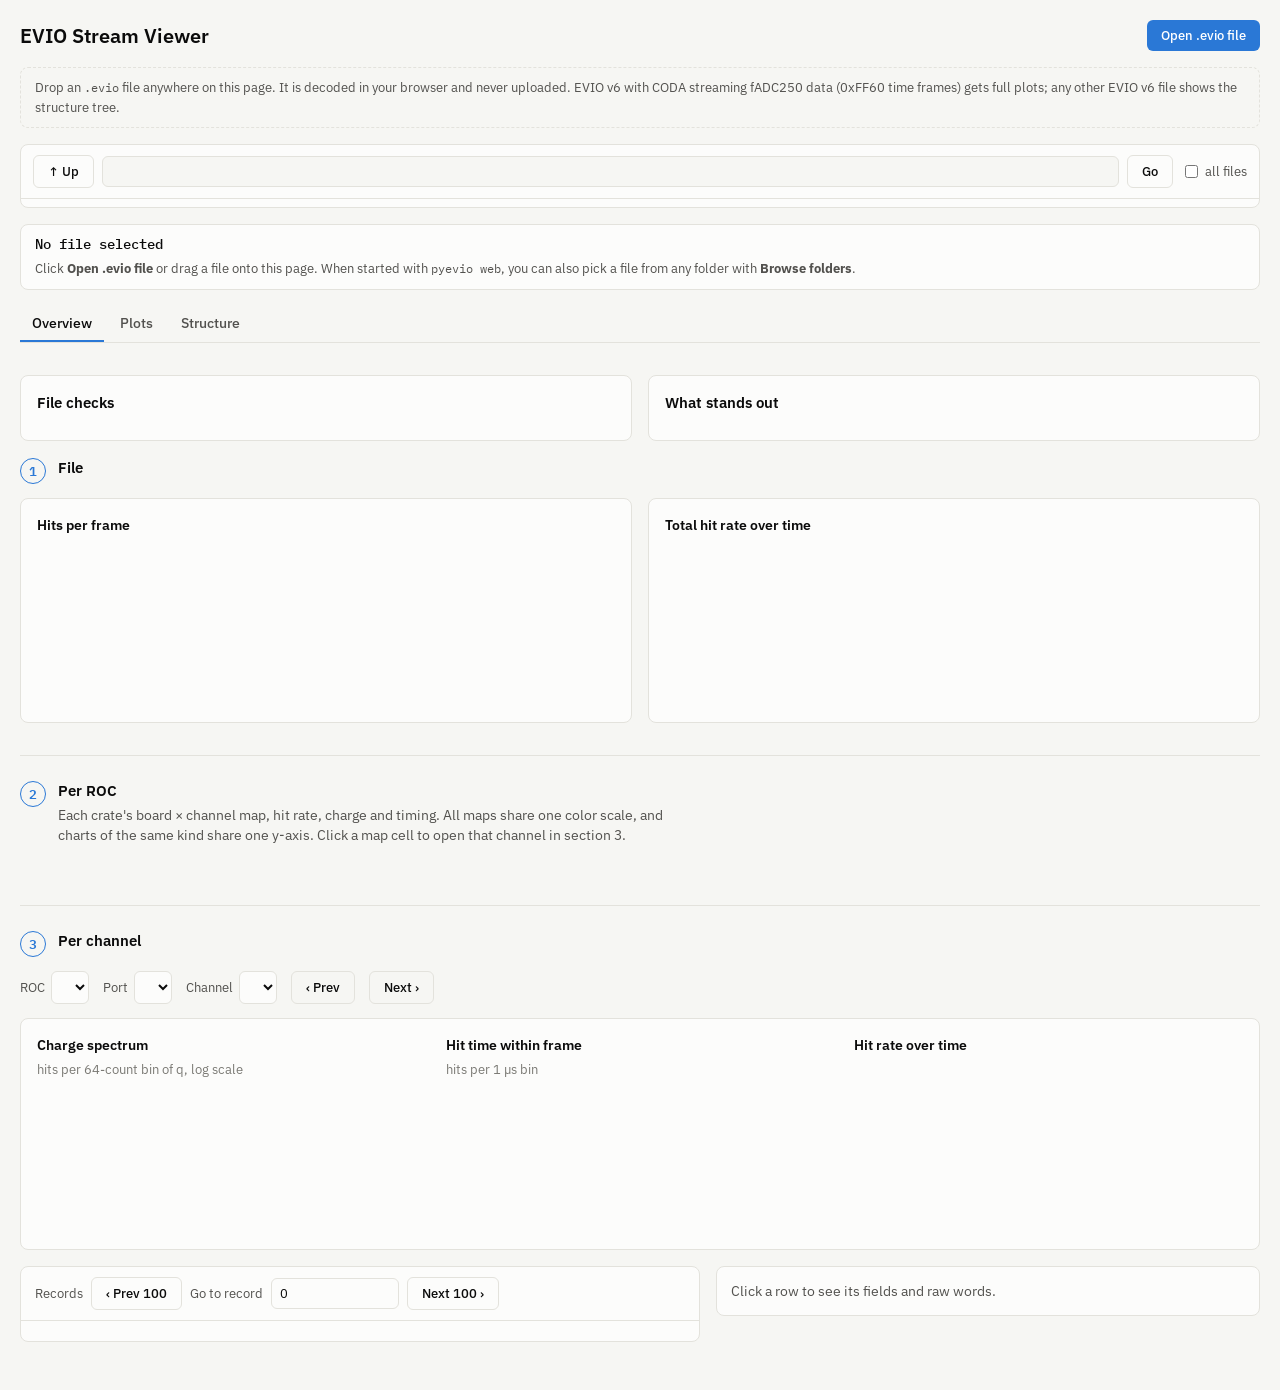
==== pyevio/web/index.html @ d77dde27 "Add `pyevio web` viewer for CODA streaming fADC250 files A local web page that decodes EVIO v6 files" ====
<!doctype html>
<html lang="en"><head><meta charset="utf-8">
<meta name="viewport" content="width=device-width, initial-scale=1, viewport-fit=cover">
<title>EVIO Stream Viewer</title>
<link rel="preconnect" href="https://fonts.googleapis.com">
<link rel="stylesheet" href="https://fonts.googleapis.com/css2?family=IBM+Plex+Sans:wght@400;500;600&family=IBM+Plex+Mono:wght@400;500&display=swap">
<style>
/* Layout: app bar (open file + folder browser) → status strip → tabs (Overview / Plots: file → ROC → channel / Structure), one column, tree uses two panes */
:root {
  --bg: #f6f6f3; --surface: #fcfcfb; --line: #e3e2dc; --grid: #ecebe6; --hover: #efeee9; --sel: #dbe8fa;
  --fg: #0b0b0b; --fg2: #52514e; --fg3: #7a7974;
  --s1: #2a78d6; --s2: #eb6834; --s3: #1baf7a; --q0: #f0efec; --dead: #b9b8b1; --hdr: #fde8d5;
  --c-file: #52514e; --c-rec: #4a3aa7; --c-bank: #1c5cab; --c-seg: #0f7a55; --c-data: #b4500f;
  --good: #0ca30c; --warn: #fab219; --crit: #d03b3b;
  --sans: "IBM Plex Sans", system-ui, -apple-system, "Segoe UI", sans-serif;
  --mono: "IBM Plex Mono", ui-monospace, "SF Mono", Menlo, monospace;
}
@media (prefers-color-scheme: dark) { :root:not([data-theme="light"]) {
  --bg: #121211; --surface: #1a1a19; --line: #33332f; --grid: #2a2a27; --hover: #252523; --sel: #1d3556;
  --fg: #ffffff; --fg2: #c3c2b7; --fg3: #8f8e86;
  --s1: #3987e5; --s2: #d95926; --s3: #199e70; --q0: #2a2a27; --dead: #5a5953; --hdr: #4a2c16;
  --c-file: #c3c2b7; --c-rec: #9085e9; --c-bank: #6da7ec; --c-seg: #3cc495; --c-data: #f08a52; color-scheme: dark } }
:root[data-theme="dark"] {
  --bg: #121211; --surface: #1a1a19; --line: #33332f; --grid: #2a2a27; --hover: #252523; --sel: #1d3556;
  --fg: #ffffff; --fg2: #c3c2b7; --fg3: #8f8e86;
  --s1: #3987e5; --s2: #d95926; --s3: #199e70; --q0: #2a2a27; --dead: #5a5953; --hdr: #4a2c16;
  --c-file: #c3c2b7; --c-rec: #9085e9; --c-bank: #6da7ec; --c-seg: #3cc495; --c-data: #f08a52; color-scheme: dark }
body { margin: 0; background: var(--bg); color: var(--fg); font: 14px/1.5 var(--sans); }
.wrap { max-width: 1240px; margin: 0 auto; padding-inline: 16px; padding-block: 20px 48px; display: grid; gap: 16px; }
h1 { font-size: 20px; margin: 0; font-weight: 600; }
h2 { font-size: 15px; margin: 0; font-weight: 600; }
code { font-family: var(--mono); font-size: .9em; }
.bar { display: flex; gap: 12px; align-items: center; flex-wrap: wrap; }
.bar .grow { flex: 1; }
.btn { font: 500 13px var(--sans); background: var(--s1); color: #fff; border: 0; border-radius: 6px; padding: 7px 14px; cursor: pointer; }
.btn.ghost { background: transparent; color: var(--fg); border: 1px solid var(--line); }
.btn:hover { filter: brightness(1.08); } .btn.ghost:hover { background: var(--hover); filter: none; }
.btn:focus-visible, .tab:focus-visible, select:focus-visible, input:focus-visible { outline: 2px solid var(--s1); outline-offset: 2px; }
select, input[type=number] { font: 13px var(--sans); background: var(--surface); color: var(--fg); border: 1px solid var(--line); border-radius: 6px; padding: 6px 8px; }
.drop { border: 1.5px dashed var(--line); border-radius: 8px; padding: 10px 14px; color: var(--fg2); font-size: 13px; }
body.dragging .drop { border-color: var(--s1); background: var(--sel); }
.browser { background: var(--surface); border: 1px solid var(--line); border-radius: 8px; display: grid; min-width: 0; }
.browser .bh { display: flex; gap: 8px; align-items: center; flex-wrap: wrap; padding: 10px 12px; border-bottom: 1px solid var(--line); }
.browser .bh input[type=text] { flex: 1; min-width: 0; font: 13px var(--mono); background: var(--bg); color: var(--fg); border: 1px solid var(--line); border-radius: 6px; padding: 6px 8px; }
.browser .bh label.chk { font-size: 12.5px; color: var(--fg2); display: flex; gap: 4px; align-items: center; }
.blist { max-height: 300px; overflow: auto; padding: 4px; font: 13px var(--mono); }
.bitem { display: flex; gap: 10px; align-items: baseline; width: 100%; text-align: left; background: none; border: 0; color: var(--fg); font: inherit; padding: 4px 8px; border-radius: 4px; cursor: pointer; }
.bitem:hover { background: var(--hover); } .bitem:focus-visible { outline: 2px solid var(--s1); outline-offset: -2px; }
.bitem .bk { font-size: 10.5px; padding: 0 5px; border-radius: 3px; border: 1px solid currentColor; flex: none; }
.bitem.dir .bk { color: var(--c-rec); } .bitem.file .bk { color: var(--c-bank); }
.bitem .bn { flex: 1; min-width: 0; overflow: hidden; text-overflow: ellipsis; white-space: nowrap; } .bitem .bs { color: var(--fg3); flex: none; }
.bempty { padding: 10px 12px; color: var(--fg3); font-family: var(--sans); font-size: 13px; }
.status { background: var(--surface); border: 1px solid var(--line); border-radius: 8px; padding: 10px 14px; display: grid; gap: 6px; }
.status .file { font: 500 14px var(--mono); overflow-wrap: anywhere; }
.status .msg { color: var(--fg2); font-size: 13px; }
.status .err { color: var(--crit); font-size: 13px; }
.prog { height: 4px; background: var(--grid); border-radius: 2px; overflow: hidden; }
.prog i { display: block; height: 100%; background: var(--s1); width: 0; transition: width .1s; }
.tabs { display: flex; gap: 4px; border-bottom: 1px solid var(--line); overflow-x: auto; }
.tab { font: 500 14px var(--sans); background: none; border: 0; border-bottom: 2px solid transparent; color: var(--fg2); padding: 8px 12px; cursor: pointer; white-space: nowrap; }
.tab[aria-selected="true"] { color: var(--fg); border-bottom-color: var(--s1); }
.tiles { display: grid; grid-template-columns: repeat(auto-fit, minmax(170px, 1fr)); gap: 12px; }
.tile { background: var(--surface); border: 1px solid var(--line); border-radius: 8px; padding: 12px 14px; }
.tile .v { font: 500 21px var(--mono); font-variant-numeric: tabular-nums; }
.tile .k { color: var(--fg2); font-size: 13px; }
.panel { background: var(--surface); border: 1px solid var(--line); border-radius: 8px; padding: 16px; min-width: 0; display: grid; gap: 10px; align-content: start; }
.panel p { margin: 0; color: var(--fg2); font-size: 13.5px; }
h3 { font-size: 14px; margin: 0; font-weight: 600; }
#v-plots { gap: 32px; }
.level { display: grid; gap: 14px; min-width: 0; }
.level + .level { border-top: 1px solid var(--line); padding-top: 24px; }
.lh { display: flex; gap: 12px; align-items: flex-start; }
.lh p { margin: 2px 0 0; color: var(--fg2); font-size: 13.5px; max-width: 80ch; }
.lnum { font: 600 13px var(--mono); width: 24px; height: 24px; border-radius: 50%; border: 1.5px solid var(--s1); color: var(--s1); display: grid; place-items: center; flex: none; margin-top: 1px; }
.grid3 { display: grid; grid-template-columns: repeat(auto-fit, minmax(min(100%, 300px), 1fr)); gap: 16px 20px; }
.cell { display: grid; gap: 4px; align-content: start; min-width: 0; }
.cell .sub { font-size: 12.5px; color: var(--fg3); }
.rocstats { display: flex; flex-wrap: wrap; gap: 4px 18px; font: 12.5px var(--mono); color: var(--fg2); font-variant-numeric: tabular-nums; }
.rocstats b { color: var(--fg); font-weight: 500; }
.chsel { display: flex; gap: 8px 14px; flex-wrap: wrap; align-items: center; font-size: 13px; color: var(--fg2); }
.chsel label { display: flex; gap: 6px; align-items: center; }
.grid2 { display: grid; grid-template-columns: repeat(auto-fit, minmax(min(100%, 440px), 1fr)); gap: 16px; }
.view { display: grid; gap: 16px; }
.checks { display: grid; gap: 8px; }
.ck { display: grid; grid-template-columns: 22px 1fr; gap: 8px; font-size: 14px; }
.ico { font: 600 12px var(--mono); width: 20px; height: 20px; border-radius: 50%; display: grid; place-items: center; color: #fff; margin-top: 1px; }
.ico.ok { background: var(--good); } .ico.w { background: var(--warn); color: #0b0b0b; } .ico.x { background: var(--crit); }
.ck .d { color: var(--fg2); }
ul.find { margin: 0; padding-left: 18px; color: var(--fg2); display: grid; gap: 4px; }
ul.find b { color: var(--fg); font-weight: 500; }
.legend { display: flex; gap: 16px; flex-wrap: wrap; font-size: 13px; color: var(--fg2); }
.sw { display: inline-block; width: 12px; height: 3px; border-radius: 2px; vertical-align: middle; margin-right: 6px; }
.scroll { overflow-x: auto; }
svg { display: block; overflow: visible; }
svg text { fill: var(--fg2); font: 11px var(--mono); }
.scale { display: flex; align-items: center; gap: 8px; font: 11px var(--mono); color: var(--fg2); flex-wrap: wrap; }
.scale .rb { width: 180px; height: 10px; border-radius: 2px; }
table.t { border-collapse: collapse; font: 12px var(--mono); font-variant-numeric: tabular-nums; }
table.t th, table.t td { padding: 3px 6px; text-align: right; border-bottom: 1px solid var(--grid); }
table.t th { color: var(--fg2); font-weight: 500; }
details summary { cursor: pointer; color: var(--fg2); font-size: 13px; }
.tip { position: fixed; pointer-events: none; background: var(--surface); border: 1px solid var(--line); border-radius: 6px; padding: 6px 9px; font: 12px/1.45 var(--mono); color: var(--fg); box-shadow: 0 4px 14px rgb(0 0 0 / .12); z-index: 10; white-space: nowrap; }
/* structure tab */
.panes { display: grid; grid-template-columns: minmax(0, 1.25fr) minmax(0, 1fr); gap: 16px; align-items: start; }
@media (max-width: 820px) { .panes { grid-template-columns: 1fr; } }
.pane { background: var(--surface); border: 1px solid var(--line); border-radius: 8px; min-width: 0; }
.pane-h { padding: 10px 14px; border-bottom: 1px solid var(--line); display: flex; gap: 8px; align-items: center; flex-wrap: wrap; font-size: 13px; color: var(--fg2); }
#tree { padding: 8px 6px 12px; overflow: auto; max-height: 72vh; font: 12.5px/1.35 var(--mono); }
.node > .row { display: flex; align-items: baseline; gap: 6px; padding: 2px 6px; border-radius: 4px; cursor: pointer; white-space: nowrap; }
.node > .row:hover { background: var(--hover); } .node > .row.sel { background: var(--sel); }
.node > .row:focus-visible { outline: 2px solid var(--c-bank); outline-offset: -2px; }
.tw { width: 12px; flex: none; color: var(--fg3); text-align: center; }
.kind { font-size: 10.5px; padding: 0 5px; border-radius: 3px; border: 1px solid currentColor; flex: none; }
.k-file { color: var(--c-file); } .k-rec { color: var(--c-rec); } .k-bank { color: var(--c-bank); } .k-seg { color: var(--c-seg); } .k-data { color: var(--c-data); } .k-hit { color: var(--fg3); }
.nm { color: var(--fg); font-family: var(--sans); font-size: 13px; } .meta { color: var(--fg3); }
.kids { margin-left: 11px; padding-left: 10px; border-left: 1px solid var(--line); }
#detail { padding: 14px; display: grid; gap: 12px; }
#detail .path { font: 11.5px var(--mono); color: var(--fg3); overflow-wrap: anywhere; }
#detail p { margin: 0; color: var(--fg2); font-size: 13.5px; }
.fields { border-collapse: collapse; font: 12.5px var(--mono); width: 100%; }
.fields td { padding: 3px 8px 3px 0; border-bottom: 1px solid var(--line); vertical-align: top; }
.fields td:first-child { color: var(--fg2); font-family: var(--sans); white-space: nowrap; }
.hex { font: 12px/1.6 var(--mono); display: grid; grid-template-columns: auto repeat(4, auto); gap: 0 10px; justify-content: start; overflow-x: auto; }
.hex .a { color: var(--fg3); } .hex .h { background: var(--hdr); border-radius: 3px; padding: 0 2px; }
.small { font-size: 12px; color: var(--fg3); }
</style>
</head><body>

<div class="wrap">
  <div class="bar">
    <h1>EVIO Stream Viewer</h1><span class="grow"></span>
    <button class="btn ghost" id="browseBtn" type="button" hidden aria-expanded="false" aria-controls="browser">Browse folders</button>
    <label class="btn" for="fileIn" tabindex="0" id="openLbl">Open .evio file</label>
    <input type="file" id="fileIn" accept=".evio,.dat,*/*" hidden>
  </div>
  <div class="drop">Drop an <code>.evio</code> file anywhere on this page. It is decoded in your browser and never uploaded. EVIO v6 with CODA streaming fADC250 data (0xFF60 time frames) gets full plots; any other EVIO v6 file shows the structure tree.</div>
  <section class="browser" id="browser" hidden aria-label="Folder browser">
    <div class="bh">
      <button class="btn ghost" id="brUp" type="button" aria-label="Parent folder">↑ Up</button>
      <input type="text" id="brPath" aria-label="Folder path" spellcheck="false">
      <button class="btn ghost" id="brGo" type="button">Go</button>
      <label class="chk" for="brAll"><input type="checkbox" id="brAll"> all files</label>
    </div>
    <div class="blist" id="brList"></div>
  </section>
  <section class="status" aria-live="polite">
    <div class="file" id="stFile">No file selected</div>
    <div class="prog" id="prog" hidden><i></i></div>
    <div class="msg" id="stMsg">Click <b>Open .evio file</b> or drag a file onto this page. When started with <code>pyevio web</code>, you can also pick a file from any folder with <b>Browse folders</b>.</div>
  </section>

  <div id="app" hidden style="display:grid;gap:16px">
  <nav class="tabs" role="tablist">
    <button class="tab" role="tab" data-v="overview" aria-selected="true" type="button">Overview</button>
    <button class="tab" role="tab" data-v="plots" aria-selected="false" type="button">Plots</button>
    <button class="tab" role="tab" data-v="structure" aria-selected="false" type="button">Structure</button>
  </nav>

  <section class="view" id="v-overview">
    <div class="tiles" id="tiles"></div>
    <div class="grid2">
      <section class="panel"><h2>File checks</h2><div class="checks" id="checks"></div></section>
      <section class="panel"><h2>What stands out</h2><ul class="find" id="find"></ul></section>
    </div>
  </section>

  <section class="view" id="v-plots" hidden>
    <section class="level" aria-labelledby="l1h">
      <div class="lh"><span class="lnum" aria-hidden="true">1</span><div><h2 id="l1h">File</h2><p id="l1sub"></p></div></div>
      <div class="grid2">
        <section class="panel"><h3>Hits per frame</h3><p id="nhSub"></p><svg id="nh"></svg></section>
        <section class="panel"><h3>Total hit rate over time</h3><p id="rateSub"></p><svg id="rateAll"></svg></section>
      </div>
    </section>
    <section class="level" aria-labelledby="l2h">
      <div class="lh"><span class="lnum" aria-hidden="true">2</span><div><h2 id="l2h">Per ROC</h2><p>Each crate's board × channel map, hit rate, charge and timing. All maps share one color scale, and charts of the same kind share one y-axis. Click a map cell to open that channel in section 3.</p></div></div>
      <div class="scale" id="scale"></div>
      <div id="rocBlocks" style="display:grid;gap:16px"></div>
    </section>
    <section class="level" id="lvl3" aria-labelledby="l3h">
      <div class="lh"><span class="lnum" aria-hidden="true">3</span><div><h2 id="l3h">Per channel</h2><p id="chSub"></p></div></div>
      <div class="chsel">
        <label for="selRoc">ROC <select id="selRoc"></select></label>
        <label for="selPort">Port <select id="selPort"></select></label>
        <label for="selCh">Channel <select id="selCh"></select></label>
        <button class="btn ghost" id="chPrev" type="button">‹ Prev</button><button class="btn ghost" id="chNext" type="button">Next ›</button>
      </div>
      <section class="panel"><div class="grid3">
        <div class="cell"><h3>Charge spectrum</h3><span class="sub">hits per 64-count bin of q, log scale</span><svg id="chq"></svg></div>
        <div class="cell"><h3>Hit time within frame</h3><span class="sub">hits per 1 µs bin</span><svg id="cht"></svg></div>
        <div class="cell"><h3>Hit rate over time</h3><span class="sub" id="chrSub"></span><svg id="chr"></svg></div>
      </div></section>
    </section>
  </section>

  <section class="view" id="v-structure" hidden>
    <div class="panes">
      <section class="pane">
        <div class="pane-h"><span>Records</span>
          <button class="btn ghost" id="pgPrev" type="button">‹ Prev 100</button>
          <label for="recGo">Go to record</label><input type="number" id="recGo" min="0" value="0" style="width:110px">
          <button class="btn ghost" id="pgNext" type="button">Next 100 ›</button></div>
        <div id="tree" role="tree" aria-label="EVIO file structure"></div>
      </section>
      <section class="pane"><div id="detail"><p>Click a row to see its fields and raw words.</p></div></section>
    </div>
  </section>
  </div>
</div>
<div class="tip" id="tip" hidden></div>

<script>
const $ = id => document.getElementById(id);
const fmt = n => n.toLocaleString('en-US');
const hx = (v, n = 8) => '0x' + (v >>> 0).toString(16).padStart(n, '0');
const NS = 'http://www.w3.org/2000/svg';
const el = (tag, attrs, parent) => { const n = document.createElementNS(NS, tag); for (const k in attrs) n.setAttribute(k, attrs[k]); parent && parent.appendChild(n); return n; };
const tip = $('tip');
function showTip(e, html) { tip.innerHTML = html; tip.hidden = false; const r = tip.getBoundingClientRect(); let x = e.clientX + 14, y = e.clientY + 14;
  if (x + r.width > innerWidth - 8) x = e.clientX - r.width - 14; if (y + r.height > innerHeight - 8) y = e.clientY - r.height - 14; tip.style.left = x + 'px'; tip.style.top = y + 'px'; }
const hideTip = () => tip.hidden = true;
const SER = ['var(--s1)', 'var(--s2)', 'var(--s3)'];
const MAGIC = 0xc0da0100;

// =============== EVIO v6 reader ===============
// Scans records to EOF (ignores the "last record" bit), uses the event index when present, else walks events by bank length.
async function analyze(buf, onProgress) {
  const dv = new DataView(buf), size = buf.byteLength;
  if (size < 56) throw new Error('File is too small to be EVIO (under 56 bytes).');
  let le;
  if (dv.getUint32(28, false) === MAGIC) le = false; else if (dv.getUint32(28, true) === MAGIC) le = true;
  else throw new Error('Not an EVIO v6 file: magic number 0xC0DA0100 not found at word 7 of the file header.');
  const u = i => dv.getUint32(i * 4, le);
  const version = u(5) & 0xff;
  if (version !== 6) throw new Error(`EVIO version ${version} found; this viewer reads version 6 only.`);
  const fh = Array.from({ length: 14 }, (_, i) => u(i));
  let off = u(2) + (u(4) >> 2) + Math.ceil(u(6) / 4);
  const nWords = Math.floor(size / 4);
  const S = { name: '', size, le, fh, recOff: [], nLastBit: 0, nIndexed: 0, nCompressed: 0, nEvents: 0, nStream: 0, nOther: 0, tail: null,
    rocs: [], ports: [], rowOf: new Map(), occ: new Float64Array(64 * 16), qch: new Uint32Array(64 * 16 * 128), tch: new Uint32Array(64 * 16 * 64), rch: [],
    th: Array.from({ length: 8 }, () => new Float64Array(64)), rate: Array.from({ length: 8 }, () => []), nh: [], frames: [], period: 0,
    nHits: 0, emptyBanks: 0, dataBanks: 0, overflow: 0, outOfOrder: 0, bit31: 0, sortedBanks: 0 };
  let prevFrame = -1, lastYield = performance.now();
  while (off + 14 <= nWords) {
    const len = u(off);
    if (u(off + 7) !== MAGIC || len < 14 || off + len > nWords) { S.tail = { off: off * 4, why: u(off + 7) !== MAGIC ? 'bad record magic number' : 'record length runs past end of file' }; break; }
    S.recOff.push(off);
    const hdrLen = u(off + 2), idxLen = u(off + 4), uhLen = u(off + 6), bi = u(off + 5), comp = u(off + 9) >>> 28, nev = u(off + 3);
    if ((bi >> 9) & 1) S.nLastBit++;
    if (idxLen) S.nIndexed++;
    if (comp) { S.nCompressed++; off += len; continue; }
    let p = off + hdrLen + (idxLen >> 2) + Math.ceil(uhLen / 4);
    const evs = [];
    if (idxLen) for (let i = 0; i < idxLen / 4; i++) { evs.push(p); p += u(off + hdrLen + i) >> 2; }
    else { const end = off + len; for (let i = 0; i < nev && p + 2 <= end; i++) { evs.push(p); p += u(p) + 1; } }
    for (const e of evs) { S.nEvents++; decodeEvent(u, e, S); }
    off += len;
    if (S.recOff.length % 4000 === 0 && performance.now() - lastYield > 60) { onProgress(off * 4 / size); await new Promise(r => setTimeout(r)); lastYield = performance.now(); }
  }
  S.u = u;
  // frame bookkeeping
  const fr = Uint32Array.from(S.frames);
  for (let i = 1; i < fr.length; i++) if (fr[i] < fr[i - 1]) S.outOfOrder++;
  if (fr.length) { const s = fr.slice().sort(); S.fMin = s[0]; S.fMax = s[s.length - 1]; let dup = 0; for (let i = 1; i < s.length; i++) if (s[i] === s[i - 1]) dup++; S.dup = dup; S.missing = S.fMax - S.fMin + 1 - (s.length - dup); }
  return S;
}
// CODA streaming event: 0xFF60 { 0xFF31 {seg 0x32: frame, ts}, ROC bank { 0xFF30 {...}, payload bank per port { hit words } } ... }
function decodeEvent(u, p, S) {
  const evEnd = p + u(p) + 1;
  if ((u(p + 1) >>> 16) !== 0xff60) { S.nOther++; return; }
  let q = p + 2;
  if ((u(q + 1) >>> 16) !== 0xff31 || (u(q + 2) >>> 24) !== 0x32) { S.nOther++; return; }
  const frame = u(q + 3), ts = u(q + 4) + u(q + 5) * 4294967296;
  if (!S.period && frame > 0) S.period = ts / frame;
  S.nStream++; S.frames.push(frame);
  const rbin = Math.floor(frame / 1024);
  q += u(q) + 1;
  let nInFrame = 0;
  while (q < evEnd) {
    const rEnd = q + u(q) + 1, roc = u(q + 1) >>> 16;
    let ri = S.rocs.indexOf(roc); if (ri < 0) { if (S.rocs.length >= 8) { q = rEnd; continue; } ri = S.rocs.push(roc) - 1; }
    let r = q + 2;
    if (r < rEnd && (u(r + 1) >>> 16) === 0xff30) r += u(r) + 1;
    while (r < rEnd) {
      const plen = u(r), port = u(r + 1) >>> 16, n = plen - 1, key = roc * 65536 + port;
      let row = S.rowOf.get(key);
      if (row === undefined && S.rowOf.size < 64) { row = S.rowOf.size; S.rowOf.set(key, row); S.ports.push({ roc, port }); }
      if (n <= 0) S.emptyBanks++;
      else {
        S.dataBanks++; let prevT = -1, sorted = true;
        for (let k = 0; k < n; k++) {
          const x = u(r + 2 + k), t = (x >>> 17) & 0x3fff, ch = (x >>> 13) & 0xf, qq = x & 0x1fff;
          if (x >>> 31) S.bit31++;
          if (t < prevT) sorted = false; prevT = t;
          if (qq === 8191) S.overflow++;
          if (row !== undefined) { const c = row * 16 + ch; S.occ[c]++; S.qch[c * 128 + (qq >> 6)]++; S.tch[c * 64 + (t >> 8)]++; const rc = S.rch[c] || (S.rch[c] = []); rc[rbin] = (rc[rbin] || 0) + 1; }
          S.th[ri][t >> 8]++;
        }
        if (sorted) S.sortedBanks++;
        S.rate[ri][rbin] = (S.rate[ri][rbin] || 0) + n;
        S.nHits += n; nInFrame += n;
      }
      r += plen + 1;
    }
    q = rEnd;
  }
  S.nh[nInFrame] = (S.nh[nInFrame] || 0) + 1;
}

// =============== rendering: overview ===============
function renderOverview(S) {
  const period = S.period || 65536, dur = S.nStream * period / 1e9, isStream = S.nStream > 0;
  const tiles = [[fmt(S.recOff.length), 'records'], [fmt(S.nEvents), 'events']];
  if (isStream) tiles.push([fmt(S.nHits), 'fADC hits'], [dur.toFixed(dur < 10 ? 3 : 2) + ' s', `${(period / 1000).toFixed(1)} µs per frame`], [(S.nHits / dur / 1e3).toFixed(1) + ' kHz', 'total hit rate'], [String(S.rowOf.size * 16), `channels · ${S.rocs.length} ROC × boards × 16`]);
  $('tiles').innerHTML = tiles.map(([v, k]) => `<div class="tile"><div class="v">${v}</div><div class="k">${k}</div></div>`).join('');
  const nR = S.recOff.length, ck = [];
  const add = (cls, b, d) => ck.push(`<div class="ck"><span class="ico ${cls}" aria-hidden="true">${cls === 'ok' ? '✓' : cls === 'w' ? '!' : '×'}</span><div><b>${b}</b> <span class="d">${d}</span></div></div>`);
  add('ok', `EVIO v6, ${S.le ? 'little' : 'big'}-endian.`, `${fmt(nR)} records found by scanning to the end of the file.`);
  if (S.tail) add('x', 'Record structure breaks before end of file.', `At byte ${fmt(S.tail.off)} (${S.tail.why}). The file may be truncated; records after this point are not read.`);
  if (S.nLastBit > 1) add('w', `${S.nLastBit === nR ? 'Every' : fmt(S.nLastBit)} record${S.nLastBit === nR ? '' : 's'} set the “last record” bit.`, 'Strict readers stop at the first one; this viewer and pyevio keep scanning while record headers follow.');
  if (S.nIndexed < nR) add('w', `${S.nIndexed ? fmt(nR - S.nIndexed) + ' records have' : 'Records have'} no event index.`, 'Events in those records are found by walking bank lengths instead.');
  if (S.nCompressed) add('x', `${fmt(S.nCompressed)} compressed records skipped.`, 'LZ4/gzip records are not decoded in the browser. Use pyevio for these files.');
  if (isStream) add('ok', `${fmt(S.nStream)} streaming time frames (0xFF60) decoded.`, `${fmt(S.dataBanks)} payload banks with hits, ${fmt(S.emptyBanks)} empty.`);
  if (S.nOther) add('w', `${fmt(S.nOther)} events are not 0xFF60 streaming frames.`, 'They appear in the Structure tab but not in the plots.');
  if (isStream) {
    add(S.bit31 ? 'w' : 'ok', S.bit31 ? `${fmt(S.bit31)} hit words have bit 31 set.` : 'Hit word format consistent.', S.bit31 ? 'The fADC hit format may differ for this file; check the bit layout.' : `Bit 31 never set; ${(100 * S.sortedBanks / S.dataBanks).toFixed(1)}% of hit lists are time-ordered.`);
    add(S.missing || S.dup ? 'w' : 'ok', S.missing || S.dup ? `Frames: ${fmt(S.missing)} missing, ${fmt(S.dup)} duplicated.` : `Frames ${fmt(S.fMin)}–${fmt(S.fMax)} all present.`, `${fmt(S.outOfOrder)} events arrive out of order (${(100 * S.outOfOrder / S.nStream).toFixed(1)}%).`);
  }
  $('checks').innerHTML = ck.join('');
  const F = [];
  if (isStream && S.nHits) {
    const cells = []; S.ports.forEach((pp, row) => { for (let c = 0; c < 16; c++) cells.push({ ...pp, c, n: S.occ[row * 16 + c] }); });
    cells.sort((a, b) => b.n - a.n);
    const top = cells.slice(0, 4), share = top.reduce((a, b) => a + b.n, 0) / S.nHits;
    F.push(`<b>Top 4 channels carry ${(share * 100).toFixed(0)}% of hits</b>: ` + top.map(x => `ROC ${x.roc} p${x.port} ch${x.c} (${(x.n / dur / 1e3).toFixed(1)} kHz)`).join(', ') + '.');
    const dead = cells.filter(x => !x.n);
    F.push(dead.length ? `<b>${dead.length} channel${dead.length > 1 ? 's' : ''} with no hits</b>: ` + dead.slice(0, 24).map(x => `${x.roc}/p${x.port}/ch${x.c}`).join(', ') + (dead.length > 24 ? ' …' : '') + '.' : '<b>Every channel has hits.</b>');
    const perRoc = S.rocs.map((r, i) => `ROC ${r}: ${(S.rate[i].reduce((a, b) => a + (b || 0), 0) / dur / 1e3).toFixed(1)} kHz`);
    F.push(`<b>Rate by ROC</b>: ${perRoc.join(', ')}.`);
    F.push(`<b>${fmt(S.overflow)} hits at q = 8191</b> (13-bit charge overflow).`);
    F.push(`<b>Mean ${(S.nHits / S.nStream).toFixed(1)} hits per frame</b>; ${(100 * S.emptyBanks / (S.emptyBanks + S.dataBanks)).toFixed(0)}% of payload banks are empty.`);
  } else F.push('No CODA streaming hits found. Use the Structure tab to browse the banks.');
  $('find').innerHTML = F.map(x => `<li>${x}</li>`).join('');
}

// =============== rendering: plots ===============
const sci = v => v >= 1e6 ? +(v / 1e6).toPrecision(3) + 'M' : v >= 1e3 ? +(v / 1e3).toPrecision(3) + 'k' : String(+v.toPrecision(3));
function lineChart(id, { xs, series, logY, xLabel, yFmt, xFmt, step, yDomain }) {
  const svg = typeof id === 'string' ? $(id) : id; svg.innerHTML = ''; const W = 480, H = 250, m = { l: 52, r: 12, t: 10, b: 34 };
  svg.setAttribute('viewBox', `0 0 ${W} ${H}`); svg.style.width = '100%'; svg.style.height = 'auto';
  const all = series.flatMap(s => s.y).filter(v => !logY || v > 0);
  if (!all.length) return;
  let y0 = logY ? Math.floor(Math.log10(Math.min(...all))) : 0;
  let y1 = logY ? Math.max(y0 + 1, Math.ceil(Math.log10(Math.max(...all)))) : (Math.max(...all) * 1.05 || 1);
  if (yDomain) [y0, y1] = yDomain;          // shared axis across small multiples
  const x0 = xs[0], x1 = xs[xs.length - 1] === x0 ? x0 + 1 : xs[xs.length - 1];
  const X = v => m.l + (v - x0) / (x1 - x0) * (W - m.l - m.r);
  const Y = v => { const t = logY ? (v > 0 ? Math.log10(v) : y0) : v; return H - m.b - (t - y0) / (y1 - y0) * (H - m.t - m.b); };
  const ticks = logY ? Array.from({ length: y1 - y0 + 1 }, (_, i) => 10 ** (y0 + i)) : [0, 1, 2, 3, 4].map(i => y1 / 4 * i);
  ticks.forEach(t => { el('line', { x1: m.l, x2: W - m.r, y1: Y(t), y2: Y(t), stroke: 'var(--grid)' }, svg);
    el('text', { x: m.l - 6, y: Y(t) + 4, 'text-anchor': 'end' }, svg).textContent = yFmt(t); });
  for (let i = 0; i <= 4; i++) { const v = x0 + (x1 - x0) * i / 4;
    el('text', { x: X(v), y: H - m.b + 16, 'text-anchor': i === 0 ? 'start' : i === 4 ? 'end' : 'middle' }, svg).textContent = xFmt(v); }
  el('text', { x: (m.l + W - m.r) / 2, y: H - 2, 'text-anchor': 'middle', style: 'fill:var(--fg3)' }, svg).textContent = xLabel;
  el('line', { x1: m.l, x2: W - m.r, y1: H - m.b, y2: H - m.b, stroke: 'var(--line)' }, svg);
  const n = step ? xs.length - 1 : xs.length;
  series.forEach(s => { let d = '';
    for (let i = 0; i < n; i++) { const x = X(xs[i]), y = Y(s.y[i]);
      d += (i ? 'L' : 'M') + x.toFixed(1) + ',' + y.toFixed(1); if (step) d += 'L' + X(xs[i + 1]).toFixed(1) + ',' + y.toFixed(1); }
    el('path', { d, fill: 'none', stroke: s.color, 'stroke-width': 2, 'stroke-linejoin': 'round' }, svg); });
  const cross = el('line', { y1: m.t, y2: H - m.b, stroke: 'var(--fg3)', 'stroke-dasharray': '3 3', visibility: 'hidden' }, svg);
  const dots = series.map(s => el('circle', { r: 4, fill: s.color, stroke: 'var(--surface)', 'stroke-width': 2, visibility: 'hidden' }, svg));
  const hit = el('rect', { x: m.l, y: m.t, width: W - m.l - m.r, height: H - m.t - m.b, fill: 'transparent' }, svg);
  hit.addEventListener('mousemove', e => {
    const p = svg.createSVGPoint(); p.x = e.clientX; p.y = e.clientY; const sp = p.matrixTransform(svg.getScreenCTM().inverse());
    const f = (sp.x - m.l) / (W - m.l - m.r) * (xs.length - 1); let i = step ? Math.floor(f) : Math.round(f); i = Math.max(0, Math.min(n - 1, i));
    const cx = step ? (X(xs[i]) + X(xs[i + 1])) / 2 : X(xs[i]);
    cross.setAttribute('x1', cx); cross.setAttribute('x2', cx); cross.setAttribute('visibility', 'visible');
    series.forEach((s, k) => { dots[k].setAttribute('cx', cx); dots[k].setAttribute('cy', Y(s.y[i])); dots[k].setAttribute('visibility', s.y[i] > 0 || !logY ? 'visible' : 'hidden'); });
    showTip(e, `${xFmt(xs[i], true, step ? xs[i + 1] : null)}<br>` + series.map(s => `<span style="color:${s.color}">■</span> ${s.name}: ${s.fmt ? s.fmt(s.y[i]) : fmt(s.y[i])}`).join('<br>'));
  });
  hit.addEventListener('mouseleave', () => { hideTip(); cross.setAttribute('visibility', 'hidden'); dots.forEach(d => d.setAttribute('visibility', 'hidden')); });
}
// Helpers shared by the three levels
const RAMP = ['#cde2fb', '#b7d3f6', '#9ec5f4', '#86b6ef', '#6da7ec', '#5598e7', '#3987e5', '#2a78d6', '#256abf', '#1c5cab', '#184f95', '#104281', '#0d366b'];
const QX = [...Array(129).keys()].map(b => b * 64), TX = [...Array(65).keys()].map(b => b * 1.024);
const qFmt = (v, t, b) => t ? `q ${v}–${b - 1}` : v.toFixed(0), tFmt = (v, t, b) => t ? `${v.toFixed(1)}–${b.toFixed(1)} µs` : v.toFixed(0);
const rateStr = hz => hz >= 1e3 ? (hz / 1e3).toFixed(hz >= 1e5 ? 0 : 1) + ' kHz' : hz >= 1 ? hz.toFixed(1) + ' Hz' : hz.toFixed(3) + ' Hz';
const decades = arrs => { const v = arrs.flat().filter(x => x > 0); return v.length ? [Math.floor(Math.log10(Math.min(...v))), Math.max(Math.floor(Math.log10(Math.min(...v))) + 1, Math.ceil(Math.log10(Math.max(...v))))] : null; };
let PS = null;   // plot state: rate binning, color scale, selected channel
function rateBins(S) { const nb = Math.floor((S.fMax || 0) / 1024) + 1, merge = Math.max(1, Math.ceil(nb / 300)), period = S.period || 65536;
  const xs = []; for (let b = 0; b < nb; b += merge) xs.push(b * 1024 * period / 1e9);
  return { nb, merge, xs, binS: 1024 * merge * period / 1e9 }; }
function binRate(arr, R) { const out = []; for (let b = 0; b < R.nb; b += R.merge) { let s = 0; if (arr) for (let k = b; k < b + R.merge && k < R.nb; k++) s += arr[k] || 0; out.push(s / R.binS); } return out; }   // Hz
function rateChart(el, ys, R, yDomain) { lineChart(el, { xs: R.xs, logY: true, yDomain, xLabel: 'time in run (s)', yFmt: v => rateStr(v).replace('.0 ', ' '), xFmt: (v, t) => t ? `t = ${v.toFixed(2)} s` : v.toFixed(1),
  series: [{ name: 'rate', y: ys, color: SER[0], fmt: rateStr }] }); }

function renderPlots(S) {
  ['nh', 'rateAll', 'chq', 'cht', 'chr'].forEach(id => $(id).innerHTML = ''); $('rocBlocks').innerHTML = '';
  if (!S.nHits) { $('l1sub').textContent = 'No CODA streaming hits in this file.'; $('lvl3').hidden = true; return; }
  $('lvl3').hidden = false;
  const period = S.period || 65536, dur = S.nStream * period / 1e9, R = rateBins(S);
  // ---- 1. File
  $('l1sub').textContent = `${fmt(S.nStream)} frames of ${(period / 1000).toFixed(1)} µs · ${fmt(S.nHits)} hits · ${dur.toFixed(2)} s of data · ${S.rocs.length} ROC${S.rocs.length > 1 ? 's' : ''}`;
  const nh = Array.from({ length: S.nh.length }, (_, i) => S.nh[i] || 0);
  $('nhSub').textContent = `Number of frames by total hit count. Mean ${(S.nHits / S.nStream).toFixed(1)}, max ${nh.length - 1}; ${(100 * (nh[0] || 0) / S.nStream).toFixed(1)}% of frames have no hits.`;
  lineChart('nh', { xs: nh.map((_, i) => i), xLabel: 'hits in frame', yFmt: sci, xFmt: (v, t) => t ? `${v} hits` : v.toFixed(0), series: [{ name: 'frames', y: nh, color: SER[0] }] });
  const all = []; S.rocs.forEach((_, ri) => S.rate[ri].forEach((v, k) => { all[k] = (all[k] || 0) + (v || 0); }));
  $('rateSub').textContent = `All ROCs, per ${R.binS >= 1 ? R.binS.toFixed(2) + ' s' : (R.binS * 1000).toFixed(0) + ' ms'} bin (${fmt(1024 * R.merge)} frames), log scale. Drops to the bottom mark missing frames.`;
  rateChart('rateAll', binRate(all, R), R);
  // ---- 2. Per ROC
  const rows = S.ports.map((p, i) => ({ ...p, i }));
  const rates = []; rows.forEach(r => { for (let c = 0; c < 16; c++) rates.push(S.occ[r.i * 16 + c] / dur); });
  const pos = rates.filter(r => r > 0), lo = Math.log10(Math.min(...pos)), hi = Math.log10(Math.max(...pos)) + 1e-9;
  const colorOf = r => RAMP[Math.min(RAMP.length - 1, Math.floor((Math.log10(r) - lo) / Math.max(hi - lo, 1e-9) * RAMP.length))];
  $('scale').innerHTML = `<span>${rateStr(10 ** lo)}</span><span class="rb" style="background:linear-gradient(90deg,${RAMP.join(',')})"></span><span>${rateStr(10 ** hi)}</span><span style="margin-left:8px">× no hits</span>`;
  const rocOrder = S.rocs.map((roc, ri) => ({ roc, ri })).sort((a, b) => a.roc - b.roc);
  const per = rocOrder.map(({ roc, ri }) => {
    const rr = rows.filter(r => r.roc === roc).sort((a, b) => a.port - b.port);
    const q = new Array(128).fill(0); rr.forEach(r => { for (let c = 0; c < 16; c++) for (let b = 0; b < 128; b++) q[b] += S.qch[(r.i * 16 + c) * 128 + b]; });
    return { roc, ri, rr, q, rate: binRate(S.rate[ri], R), t: Array.from(S.th[ri]) };
  });
  const dRate = decades(per.map(p => p.rate)), dQ = decades(per.map(p => p.q));
  const tMax = Math.max(...per.map(p => Math.max(...p.t.map(v => v / (p.t.reduce((a, b) => a + b, 0) || 1))))) * 1.05;
  per.forEach(P => {
    const n = P.rr.reduce((a, r) => a + S.occ.slice(r.i * 16, r.i * 16 + 16).reduce((x, y) => x + y, 0), 0);
    const dead = P.rr.reduce((a, r) => a + S.occ.slice(r.i * 16, r.i * 16 + 16).filter(x => !x).length, 0);
    const blk = document.createElement('section'); blk.className = 'panel'; $('rocBlocks').appendChild(blk);
    blk.innerHTML = `<h3>ROC ${P.roc} <span style="color:var(--fg3);font-weight:400">(${hx(P.roc, 2)})</span></h3>
      <div class="rocstats"><span><b>${fmt(n)}</b> hits</span><span><b>${rateStr(n / dur)}</b></span><span><b>${P.rr.length}</b> boards (ports ${P.rr.map(r => r.port).join(', ')})</span><span><b>${dead}</b> channels with no hits</span><span><b>${(100 * n / S.nHits).toFixed(1)}%</b> of file hits</span></div>
      <div class="scroll"><svg class="map" role="img" aria-label="ROC ${P.roc} occupancy map"></svg></div>
      <details><summary>Show map as table (hits per channel)</summary><div class="scroll tbl"></div></details>
      <div class="grid3">
        <div class="cell"><h3>Hit rate over time</h3><span class="sub">per ${R.binS >= 1 ? R.binS.toFixed(2) + ' s' : (R.binS * 1000).toFixed(0) + ' ms'} bin, log scale</span><svg class="c-rate"></svg></div>
        <div class="cell"><h3>Charge spectrum</h3><span class="sub">hits per 64-count bin of q, log scale</span><svg class="c-q"></svg></div>
        <div class="cell"><h3>Hit time within frame</h3><span class="sub">fraction of this ROC's hits per 1 µs bin</span><svg class="c-t"></svg></div>
      </div>`;
    drawMap(blk.querySelector('.map'), S, P.rr, colorOf, dur);
    blk.querySelector('.tbl').innerHTML = '<table class="t"><tr><th>port</th>' + [...Array(16).keys()].map(c => `<th>ch${c}</th>`).join('') + '</tr>' +
      P.rr.map(r => `<tr><th>p${r.port}</th>` + [...Array(16).keys()].map(c => `<td>${S.occ[r.i * 16 + c]}</td>`).join('') + '</tr>').join('') + '</table>';
    rateChart(blk.querySelector('.c-rate'), P.rate, R, dRate);
    lineChart(blk.querySelector('.c-q'), { xs: QX, step: true, logY: true, yDomain: dQ, xLabel: 'charge q', yFmt: sci, xFmt: qFmt, series: [{ name: 'hits', y: P.q, color: SER[0] }] });
    const ts = P.t.reduce((a, b) => a + b, 0) || 1;
    lineChart(blk.querySelector('.c-t'), { xs: TX, step: true, yDomain: [0, tMax], xLabel: 'time in frame (µs)', yFmt: v => (v * 100).toFixed(1) + '%', xFmt: tFmt,
      series: [{ name: 'share', y: P.t.map(v => v / ts), color: SER[0], fmt: v => (v * 100).toFixed(2) + '%' }] });
  });
  // ---- 3. Per channel
  PS = { S, R, dur };
  $('selRoc').innerHTML = rocOrder.map(({ roc }) => `<option value="${roc}">ROC ${roc}</option>`).join('');
  let best = 0; for (let k = 1; k < S.ports.length * 16; k++) if (S.occ[k] > S.occ[best]) best = k;
  const bp = S.ports[Math.floor(best / 16)]; selectChannel(bp.roc, bp.port, best % 16, false);
}
function drawMap(svg, S, rr, colorOf, dur) {
  const cw = 40, ch = 22, L = 56, T = 20, W = L + 16 * cw, H = T + rr.length * ch + 4;
  svg.setAttribute('viewBox', `0 0 ${W} ${H}`); svg.setAttribute('width', W); svg.setAttribute('height', H);
  for (let c = 0; c < 16; c++) el('text', { x: L + c * cw + cw / 2, y: 13, 'text-anchor': 'middle' }, svg).textContent = 'ch' + c;
  rr.forEach((r, k) => {
    const y = T + k * ch;
    el('text', { x: L - 8, y: y + ch / 2 + 4, 'text-anchor': 'end' }, svg).textContent = 'port ' + r.port;
    for (let c = 0; c < 16; c++) {
      const n = S.occ[r.i * 16 + c], x = L + c * cw, g = el('g', { style: 'cursor:pointer', 'data-k': r.i * 16 + c }, svg);
      el('rect', { x: x + 1, y: y + 1, width: cw - 2, height: ch - 2, rx: 2, fill: n ? colorOf(n / dur) : 'var(--q0)' }, g);
      if (!n) el('text', { x: x + cw / 2, y: y + ch / 2 + 4, 'text-anchor': 'middle', style: 'fill:var(--dead)' }, g).textContent = '×';
      el('rect', { class: 'selring', x: x + 1, y: y + 1, width: cw - 2, height: ch - 2, rx: 2, fill: 'none', stroke: 'var(--fg)', 'stroke-width': 2, visibility: 'hidden' }, g);
      el('rect', { x, y, width: cw, height: ch, fill: 'transparent' }, g);
      g.addEventListener('mousemove', e => showTip(e, `ROC ${r.roc} · port ${r.port} · ch ${c}<br>${fmt(n)} hits · ${rateStr(n / dur)}<br>click to open in section 3`));
      g.addEventListener('mouseleave', hideTip);
      g.addEventListener('click', () => selectChannel(r.roc, r.port, c, true));
    }
  });
}
function selectChannel(roc, port, c, scroll) {
  const { S, R, dur } = PS, ports = S.ports.map((p, i) => ({ ...p, i })).filter(p => p.roc === roc).sort((a, b) => a.port - b.port);
  $('selRoc').value = roc;
  $('selPort').innerHTML = ports.map(p => `<option value="${p.port}">port ${p.port}</option>`).join(''); $('selPort').value = port;
  const row = S.rowOf.get(roc * 65536 + port);
  $('selCh').innerHTML = [...Array(16).keys()].map(k => `<option value="${k}">ch ${k} · ${sci(S.occ[row * 16 + k])} hits</option>`).join(''); $('selCh').value = c;
  const k = row * 16 + c, n = S.occ[k], q = Array.from(S.qch.subarray(k * 128, k * 128 + 128));
  let acc = 0, med = 0; for (let b = 0; b < 128; b++) { acc += q[b]; if (acc >= n / 2) { med = b * 64 + 32; break; } }
  const rank = Array.from(S.occ.subarray(0, S.ports.length * 16)).filter(v => v > n).length + 1;
  $('chSub').textContent = n ? `ROC ${roc} · port ${port} · ch ${c}: ${fmt(n)} hits, ${rateStr(n / dur)}, median q ≈ ${med}. Busiest channel rank ${rank} of ${S.ports.length * 16}${q[127] ? `; ${fmt(q[127])} hits in the top charge bin` : ''}.`
    : `ROC ${roc} · port ${port} · ch ${c}: no hits in this file.`;
  document.querySelectorAll('.selring').forEach(r => r.setAttribute('visibility', +r.parentNode.dataset.k === k ? 'visible' : 'hidden'));
  ['chq', 'cht', 'chr'].forEach(id => $(id).innerHTML = '');
  $('chrSub').textContent = `per ${R.binS >= 1 ? R.binS.toFixed(2) + ' s' : (R.binS * 1000).toFixed(0) + ' ms'} bin, log scale`;
  if (n) {
    lineChart('chq', { xs: QX, step: true, logY: true, xLabel: 'charge q', yFmt: sci, xFmt: qFmt, series: [{ name: 'hits', y: q, color: SER[0] }] });
    lineChart('cht', { xs: TX, step: true, xLabel: 'time in frame (µs)', yFmt: sci, xFmt: tFmt, series: [{ name: 'hits', y: Array.from(S.tch.subarray(k * 64, k * 64 + 64)), color: SER[0] }] });
    rateChart('chr', binRate(S.rch[k], R), R);
  }
  if (scroll) $('lvl3').scrollIntoView({ behavior: window.matchMedia?.('(prefers-reduced-motion: reduce)').matches ? 'auto' : 'smooth', block: 'start' });
}
function stepChannel(d) {
  const { S } = PS, list = S.ports.map((p, i) => ({ ...p, i })).sort((a, b) => a.roc - b.roc || a.port - b.port).flatMap(p => [...Array(16).keys()].map(c => [p.roc, p.port, c]));
  const cur = list.findIndex(([r, p, c]) => r === +$('selRoc').value && p === +$('selPort').value && c === +$('selCh').value);
  const nx = list[(cur + d + list.length) % list.length]; selectChannel(nx[0], nx[1], nx[2], false);
}
$('selRoc').addEventListener('change', () => { const roc = +$('selRoc').value, p = PS.S.ports.filter(x => x.roc === roc).sort((a, b) => a.port - b.port)[0]; selectChannel(roc, p.port, 0, false); });
$('selPort').addEventListener('change', () => selectChannel(+$('selRoc').value, +$('selPort').value, +$('selCh').value, false));
$('selCh').addEventListener('change', () => selectChannel(+$('selRoc').value, +$('selPort').value, +$('selCh').value, false));
$('chPrev').addEventListener('click', () => stepChannel(-1));
$('chNext').addEventListener('click', () => stepChannel(1));

// =============== rendering: structure tree ===============
const TYPES = { 0x0: 'unknown32', 0x1: 'uint32', 0x2: 'float32', 0x3: 'string', 0x4: 'int16', 0x5: 'uint16', 0x6: 'int8', 0x7: 'uint8', 0x8: 'double', 0x9: 'int64', 0xa: 'uint64', 0xb: 'int32', 0xc: 'tagsegment', 0xd: 'segment', 0xe: 'bank', 0xf: 'composite', 0x10: 'bank', 0x20: 'segment' };
let TS = null, page = 0;
function fileHeaderNode(S) {
  const w = S.fh;
  return { kind: 'file', name: 'File header', meta: '14 words', words: w, base: 0, hdr: 14, note: 'Fixed 14-word header at the start of every EVIO v6 file.',
    fields: [['File type ID', hx(w[0])], ['File number', w[1]], ['Header length', w[2] + ' words'], ['Record count (header)', w[3]], ['Index array length', w[4] + ' bytes'],
      ['Bit info / version', hx(w[5]) + ' → version ' + (w[5] & 0xff)], ['User header length', w[6] + ' bytes'], ['Magic number', hx(w[7])], ['Trailer position', hx(w[10]) + hx(w[11], 8).slice(2)]] };
}
function recordNode(S, ri) {
  const off = S.recOff[ri], len = S.u(off), w = Array.from({ length: len }, (_, i) => S.u(off + i)), bi = w[5], base = off;
  const kids = [{ kind: 'rec', name: 'Record header', meta: '14 words', words: w.slice(0, 14), base, hdr: 14, note: 'Record header: length, counts, flags and the magic number.',
    fields: [['Record length', w[0] + ' words'], ['Record number', w[1]], ['Header length', w[2] + ' words'], ['Event count', w[3]], ['Index array length', w[4] + ' bytes'],
      ['Bit info / version', hx(bi)], ['  last record (bit 9)', (bi >> 9) & 1], ['  event type (bits 10–13)', (bi >> 10) & 0xf], ['User header length', w[6] + ' bytes'], ['Magic number', hx(w[7])],
      ['Compression', (w[9] >>> 28) ? 'type ' + (w[9] >>> 28) + ' (not decoded)' : 'none']] }];
  if (!(w[9] >>> 28)) {
    let p = w[2] + (w[4] >> 2) + Math.ceil(w[6] / 4);
    for (let ev = 0; ev < w[3] && p + 2 <= w.length; ev++) {
      const evLen = w[4] ? (S.u(off + w[2] + ev) >> 2) : w[p] + 1;
      const n = parseBank(w, p, base, { depth: 0 }); n.name = 'Event ' + ev + ' · ' + n.name; kids.push(n); p += evLen;
    }
  }
  return { kind: 'rec', name: 'Record ' + ri, meta: `@ byte ${hx(off * 4, 6)} · ${len} words`, words: w, base, hdr: 14, note: 'One record = header + events.',
    fields: [['Byte offset', fmt(off * 4)], ['Length', len + ' words (' + len * 4 + ' bytes)'], ['Events', w[3]]], kids };
}
function bankLabel(tag, ctx) {
  if (tag === 0xff60) return 'Built time frame (0xFF60)';
  if (tag === 0xff31) return 'Stream info bank (0xFF31)';
  if (tag === 0xff30) return 'ROC stream info (0xFF30)';
  if (ctx.inRoc) return 'Payload port ' + tag;
  if (ctx.depth === 1 && ctx.parentTag === 0xff60) return `ROC ${tag} data bank (${hx(tag, 4)})`;
  return 'Bank ' + hx(tag, 4);
}
function parseBank(w, p, base, ctx) {
  const len = w[p], h = w[p + 1], tag = h >>> 16, type = (h >> 8) & 0x3f, num = h & 0xff, end = Math.min(p + len + 1, w.length);
  const node = { kind: 'bank', name: bankLabel(tag, ctx), words: w.slice(p, end), base: base + p, hdr: 2,
    fields: [['Length', len + ' words (excl. this word)'], ['Tag', hx(tag, 4)], ['Data type', hx(type, 2) + ' (' + (TYPES[type] || '?') + ')'], ['Num', num]] };
  if (type === 0x10 || type === 0xe) {
    node.meta = `bank of banks · ${len + 1} w`; node.kids = []; let q = p + 2;
    while (q < end) { node.kids.push(parseBank(w, q, base, { depth: ctx.depth + 1, parentTag: tag, inRoc: ctx.depth === 1 && ctx.parentTag === 0xff60 && tag !== 0xff31 })); q += w[q] + 1; }
    if (tag === 0xff60) node.note = 'One streaming time frame merged by the event builder: a stream info bank, then one data bank per ROC.';
  } else if (type === 0x20 || type === 0xd) {
    node.meta = `bank of segments · ${len + 1} w`; node.kids = []; let q = p + 2;
    while (q < end) { node.kids.push(parseSeg(w, q, base)); q += (w[q] & 0xffff) + 1; }
  } else {
    const data = w.slice(p + 2, end), isPayload = ctx.inRoc;
    node.kind = 'data';
    node.meta = isPayload ? (data.length ? `${data.length} hit${data.length > 1 ? 's' : ''}` : 'empty') : `${data.length} words`;
    node.note = isPayload ? (data.length ? 'Hit list for one fADC250 board: one 32-bit word per pulse above threshold.' : 'No hits on this board in this frame (length = 1).') : 'Data bank.';
    if (data.length) node.kids = data.slice(0, 2000).map((x, i) => isPayload ? hitNode(x, base + p + 2 + i) : { kind: 'hit', name: hx(x), meta: '', words: [x], base: base + p + 2 + i, hdr: 0, fields: [['Word', hx(x)]] });
  }
  return node;
}
function parseSeg(w, p, base) {
  const h = w[p], tag = h >>> 24, type = (h >> 16) & 0x3f, len = h & 0xffff, d = w.slice(p + 1, p + 1 + len);
  const node = { kind: 'seg', words: w.slice(p, p + len + 1), base: base + p, hdr: 1, meta: `${len + 1} w`, name: 'Segment ' + hx(tag, 2),
    fields: [['Tag', hx(tag, 2)], ['Data type', hx(type, 2) + ' (' + (TYPES[type] || '?') + ')'], ['Length', len + ' words']] };
  if ((tag === 0x31 || tag === 0x32) && d.length >= 3) {
    const ts = d[1] + d[2] * 4294967296;
    node.name = `Time slice segment (${hx(tag, 2)}) · frame ${d[0]}`; node.note = 'Frame number and timestamp.';
    node.fields.push(['Frame number', fmt(d[0])], ['Timestamp', fmt(ts)]);
  } else if (tag === 0x42) { node.name = 'Aggregation info segment (0x42) · ROCs'; node.note = 'ROCs merged into this frame (upper 16 bits = ROC id).';
    d.forEach((x, i) => node.fields.push(['ROC ' + i, `${x >>> 16} (${hx(x >>> 16, 4)})`]));
  } else if (tag === 0x41) { node.name = 'Payload info segment (0x41) · ports'; node.note = 'One 16-bit entry per payload port: module, bond, lane, port.';
    const hv = []; d.forEach(x => hv.push(x & 0xffff, x >>> 16)); hv.filter(x => x).forEach(x => node.fields.push(['Port ' + (x & 0x1f), `module ${(x >> 8) & 0xf}, bond ${(x >> 7) & 1}, lane ${(x >> 5) & 3}`])); }
  return node;
}
function hitNode(x, abs) {
  const t = ((x >>> 17) & 0x3fff) * 4, ch = (x >>> 13) & 0xf, q = x & 0x1fff;
  return { kind: 'hit', name: `t ${t} ns · ch ${ch} · q ${q}`, meta: hx(x), words: [x], base: abs, hdr: 0,
    note: 'Bits 30–17: time in 4 ns ticks from frame start. Bits 16–13: channel. Bits 12–0: charge.' + (q === 8191 ? ' q = 8191 is overflow.' : ''),
    fields: [['Raw word', hx(x)], ['Time in frame', `${t} ns`], ['Channel', ch], ['Charge q', q]] };
}
let selRow = null;
function renderNode(node, parentEl, path, open) {
  const wrap = document.createElement('div'); wrap.className = 'node';
  const row = document.createElement('div'); row.className = 'row'; row.tabIndex = 0; row.setAttribute('role', 'treeitem');
  const hasKids = !!(node.kids || node.lazy);
  row.innerHTML = `<span class="tw">${hasKids ? '▸' : ''}</span><span class="kind k-${node.kind}">${{ file: 'FILE', rec: 'REC', bank: 'BANK', seg: 'SEG', data: 'DATA', hit: 'HIT' }[node.kind]}</span><span class="nm"></span><span class="meta"></span>`;
  row.querySelector('.nm').textContent = node.name; row.querySelector('.meta').textContent = node.meta || '';
  wrap.appendChild(row); parentEl.appendChild(wrap);
  let kidsEl = null, myPath = [...path, node.name];
  const load = () => { if (node.lazy && !node.kids) { Object.assign(node, node.lazy()); delete node.lazy; myPath = [...path, node.name]; } };
  const toggle = force => { if (!hasKids) return; load();
    const want = force ?? (!kidsEl || kidsEl.hidden);
    if (!kidsEl) { kidsEl = document.createElement('div'); kidsEl.className = 'kids'; node.kids.forEach(k => renderNode(k, kidsEl, myPath, false)); wrap.appendChild(kidsEl); }
    kidsEl.hidden = !want; row.querySelector('.tw').textContent = want ? '▾' : '▸'; row.setAttribute('aria-expanded', want); };
  const select = () => { load(); if (selRow) selRow.classList.remove('sel'); selRow = row; row.classList.add('sel'); showDetail(node, myPath); };
  row.addEventListener('click', () => { select(); toggle(); });
  row.addEventListener('keydown', e => { if (e.key === 'Enter' || e.key === ' ') { e.preventDefault(); select(); toggle(); } if (e.key === 'ArrowRight') toggle(true); if (e.key === 'ArrowLeft') toggle(false); });
  wrap._toggle = toggle; wrap._node = node;
  if (open) toggle(true);
  return wrap;
}
function showDetail(node, path) {
  const w = node.words || [], cap = 64; let hexs = '';
  w.slice(0, cap).forEach((x, i) => { if (i % 4 === 0) hexs += `<span class="a">${hx((node.base + i) * 4, 6)}</span>`; hexs += `<span class="${i < node.hdr ? 'h' : ''}">${hx(x).slice(2)}</span>`; });
  for (let i = 0; i < (4 - Math.min(w.length, cap) % 4) % 4; i++) hexs += '<span></span>';
  $('detail').innerHTML = `<div class="path"></div><h2></h2><p></p><table class="fields">${(node.fields || []).map(([k, v]) => `<tr><td>${k}</td><td>${v}</td></tr>`).join('')}</table>
    <div><div class="small" style="margin-bottom:4px">Raw words · byte offset in file · <span class="h">header</span>${w.length > cap ? ` · first ${cap} of ${w.length}` : ''}</div><div class="hex">${hexs}</div></div>`;
  $('detail').querySelector('.path').textContent = path.join('  ›  ');
  $('detail').querySelector('h2').textContent = node.name;
  $('detail').querySelector('p').textContent = node.note || '';
}
function renderTree(S, focusRec) {
  const tree = $('tree'); tree.innerHTML = ''; selRow = null;
  const nR = S.recOff.length, from = page * 100, to = Math.min(nR, from + 100);
  const root = { kind: 'file', name: S.name, meta: `${(S.size / 1e6).toFixed(1)} MB · ${fmt(nR)} records`, words: S.fh, base: 0, hdr: 14,
    note: `EVIO v6, ${S.le ? 'little' : 'big'}-endian. Showing records ${fmt(from)}–${fmt(to - 1)}.`, fields: [['Size', fmt(S.size) + ' bytes'], ['Records', fmt(nR)], ['Events', fmt(S.nEvents)]],
    kids: [fileHeaderNode(S), ...Array.from({ length: to - from }, (_, k) => ({ lazy: () => recordNode(S, from + k), kind: 'rec', name: 'Record ' + (from + k), meta: `@ byte ${hx(S.recOff[from + k] * 4, 6)}` }))] };
  const top = renderNode(root, tree, [], true);
  $('pgPrev').disabled = page === 0; $('pgNext').disabled = to >= nR;
  const target = focusRec ?? from; if (target >= nR) return;
  const recWrap = top.querySelectorAll(':scope > .kids > .node')[1 + target - from];
  recWrap._toggle(true); const ev = recWrap.querySelectorAll(':scope > .kids > .node')[1];
  if (ev) { ev._toggle(true); ev.querySelectorAll(':scope > .kids > .node').forEach(n => n._toggle(true)); }
  recWrap.querySelector('.row').classList.add('sel'); selRow = recWrap.querySelector('.row'); showDetail(recWrap._node, [S.name, recWrap._node.name]);
}
$('pgPrev').onclick = () => { if (!TS) return; page = Math.max(0, page - 1); renderTree(TS); };
$('pgNext').onclick = () => { if (!TS) return; page++; renderTree(TS); };
$('recGo').addEventListener('change', () => { if (!TS) return; const r = Math.max(0, Math.min(TS.recOff.length - 1, +$('recGo').value | 0)); page = Math.floor(r / 100); renderTree(TS, r); });

// =============== tabs, loading ===============
function setTab(v) { if (!$('v-' + v)) v = 'overview'; document.querySelectorAll('.tab').forEach(t => t.setAttribute('aria-selected', t.dataset.v === v)); ['overview', 'plots', 'structure'].forEach(x => $('v-' + x).hidden = x !== v);
  try { localStorage.setItem('evio-tab', v); } catch (e) {} }
document.querySelectorAll('.tab').forEach(t => t.addEventListener('click', () => setTab(t.dataset.v)));
try { const t = localStorage.getItem('evio-tab'); if (t) setTab(t); } catch (e) {}

async function load(buf, name) {
  $('stFile').textContent = name; $('stMsg').className = 'msg'; $('stMsg').textContent = 'Reading…'; $('prog').hidden = false; $('prog').firstElementChild.style.width = '0';
  const t0 = performance.now();
  try {
    const S = await analyze(buf, f => { $('prog').firstElementChild.style.width = (f * 100).toFixed(0) + '%'; $('stMsg').textContent = `Decoding… ${(f * 100).toFixed(0)}%`; });
    S.name = name; TS = S; page = 0;
    $('app').hidden = false;
    renderOverview(S); renderPlots(S); renderTree(S);
    $('stMsg').textContent = `${(S.size / 1e6).toFixed(1)} MB decoded in ${((performance.now() - t0) / 1000).toFixed(1)} s.`;
  } catch (e) { $('stMsg').className = 'err'; $('stMsg').textContent = e.message; }
  $('prog').hidden = true;
}
async function loadFile(f) { $('stFile').textContent = f.name; $('stMsg').textContent = `Reading ${(f.size / 1e6).toFixed(1)} MB from disk…`; load(await f.arrayBuffer(), f.name); }
$('fileIn').addEventListener('change', e => { if (e.target.files[0]) loadFile(e.target.files[0]); });
$('openLbl').addEventListener('keydown', e => { if (e.key === 'Enter' || e.key === ' ') { e.preventDefault(); $('fileIn').click(); } });
addEventListener('dragover', e => { e.preventDefault(); document.body.classList.add('dragging'); });
addEventListener('dragleave', e => { if (!e.relatedTarget) document.body.classList.remove('dragging'); });
addEventListener('drop', e => { e.preventDefault(); document.body.classList.remove('dragging'); const f = e.dataTransfer.files[0]; if (f) loadFile(f); });

// Folder browser (only when served by `pyevio web`, which provides /api/*)
let brDir = '';
const sizeStr = n => n >= 1e9 ? (n / 1e9).toFixed(2) + ' GB' : n >= 1e6 ? (n / 1e6).toFixed(1) + ' MB' : n >= 1e3 ? (n / 1e3).toFixed(0) + ' kB' : n + ' B';
function showBrowser(on) { $('browser').hidden = !on; $('browseBtn').setAttribute('aria-expanded', on); }
let brSeq = 0;
async function browse(dir) {
  const list = $('brList'), seq = ++brSeq;
  try {
    const r = await fetch('api/ls?dir=' + encodeURIComponent(dir) + ($('brAll').checked ? '&all=1' : ''), { cache: 'no-store' });
    const j = await r.json();
    if (seq !== brSeq) return;               // a newer request was made; drop this stale answer
    if (j.error) { list.innerHTML = ''; const m = document.createElement('div'); m.className = 'bempty'; m.textContent = j.error; list.appendChild(m); return; }
    brDir = j.dir; $('brPath').value = j.dir; $('brUp').disabled = !j.parent; $('brUp').dataset.parent = j.parent || '';
    list.innerHTML = '';
    const item = (cls, kind, name, size, onClick) => { const b = document.createElement('button'); b.type = 'button'; b.className = 'bitem ' + cls;
      b.innerHTML = `<span class="bk">${kind}</span><span class="bn"></span><span class="bs">${size}</span>`; b.querySelector('.bn').textContent = name; b.title = name;
      b.addEventListener('click', onClick); list.appendChild(b); };
    j.dirs.forEach(d => item('dir', 'DIR', d + '/', '', () => browse(j.dir.replace(/\/+$/, '') + '/' + d)));
    j.files.forEach(f => item('file', 'EVIO', f.name, sizeStr(f.size), () => loadPath(j.dir.replace(/\/+$/, '') + '/' + f.name, f.name, f.size)));
    if (!j.dirs.length && !j.files.length) { const m = document.createElement('div'); m.className = 'bempty'; m.textContent = $('brAll').checked ? 'This folder is empty.' : 'No .evio files or folders here. Tick “all files” to see everything.'; list.appendChild(m); }
  } catch (e) { list.innerHTML = '<div class="bempty">The server did not answer. Is <code>pyevio web</code> still running?</div>'; }
}
async function loadPath(path, name, size) {
  $('stFile').textContent = name; $('stMsg').className = 'msg'; $('stMsg').textContent = `Reading ${sizeStr(size)} from ${path}…`;
  try { const r = await fetch('api/file?path=' + encodeURIComponent(path)); if (!r.ok) throw new Error((await r.json()).error || 'HTTP ' + r.status);
    showBrowser(false); await load(await r.arrayBuffer(), name); }
  catch (e) { $('stMsg').className = 'err'; $('stMsg').textContent = 'Could not read the file: ' + e.message; }
}
$('browseBtn').addEventListener('click', () => { const on = $('browser').hidden; showBrowser(on); if (on && !$('brList').childElementCount) browse(brDir); });
$('brUp').addEventListener('click', () => { if ($('brUp').dataset.parent) browse($('brUp').dataset.parent); });
$('brGo').addEventListener('click', () => browse($('brPath').value.trim()));
$('brPath').addEventListener('keydown', e => { if (e.key === 'Enter') browse($('brPath').value.trim()); });
$('brAll').addEventListener('change', () => browse(brDir));
(async () => {
  let start = null;
  try { const r = await fetch('api/start', { cache: 'no-store' }); if (r.ok) start = (await r.json()).dir; } catch (e) {}
  if (!start) return;                       // opened as a plain file: only Open / drag-and-drop
  $('browseBtn').hidden = false;
  brDir = start; showBrowser(true); browse(start);
})();
</script>

</body></html>
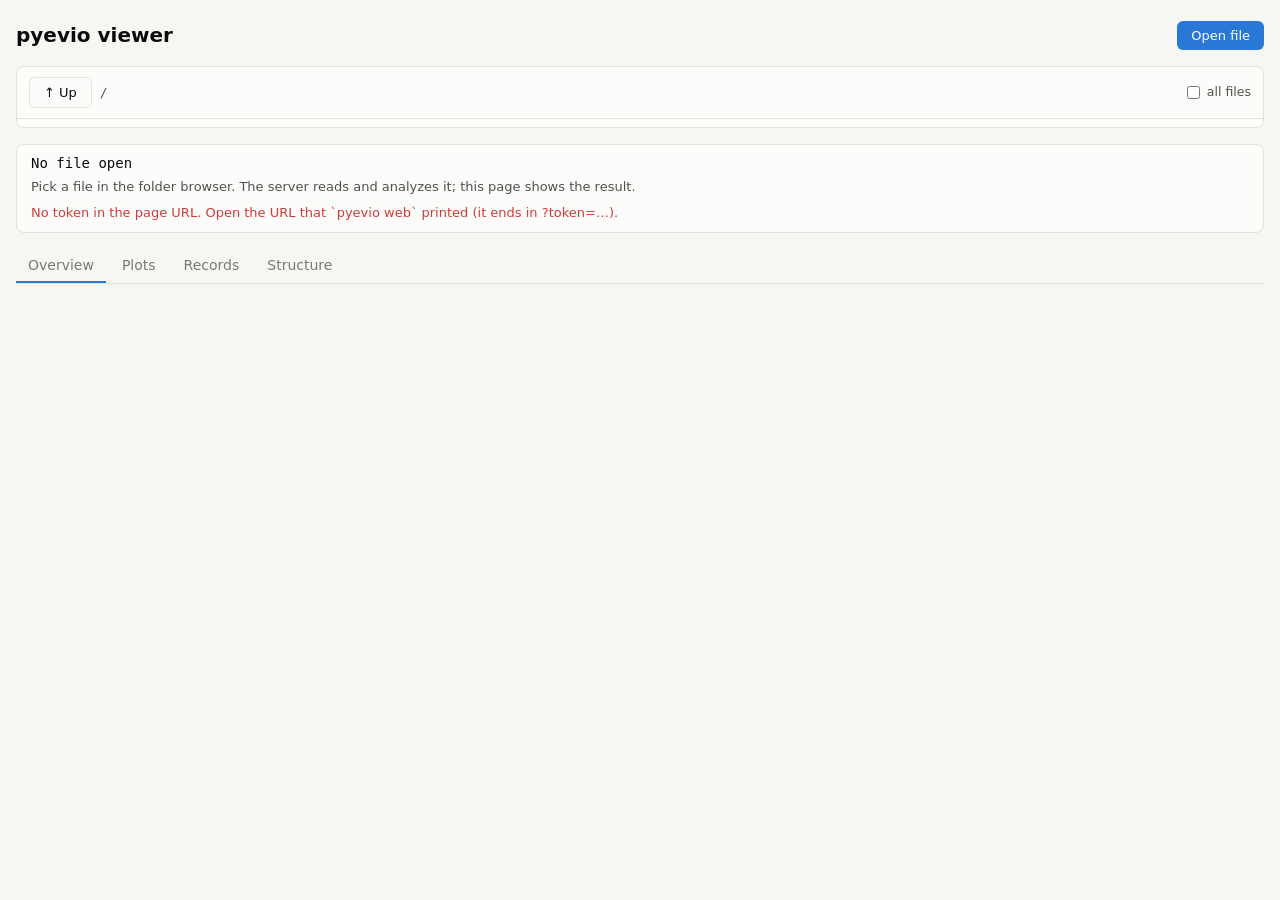
==== commit ca7b60d2: "Merge PHASE4: viewer as a thin client (F25—F34, F36, F13 caps, F15 display) Co-Authored-By: Claude F" ====
--- a/pyevio/web/index.html
+++ b/pyevio/web/index.html
@@ -1,693 +1,120 @@
 <!doctype html>
-<html lang="en"><head><meta charset="utf-8">
-<meta name="viewport" content="width=device-width, initial-scale=1, viewport-fit=cover">
-<title>EVIO Stream Viewer</title>
-<link rel="preconnect" href="https://fonts.googleapis.com">
-<link rel="stylesheet" href="https://fonts.googleapis.com/css2?family=IBM+Plex+Sans:wght@400;500;600&family=IBM+Plex+Mono:wght@400;500&display=swap">
-<style>
-/* Layout: app bar (open file + folder browser) → status strip → tabs (Overview / Plots: file → ROC → channel / Structure), one column, tree uses two panes */
-:root {
-  --bg: #f6f6f3; --surface: #fcfcfb; --line: #e3e2dc; --grid: #ecebe6; --hover: #efeee9; --sel: #dbe8fa;
-  --fg: #0b0b0b; --fg2: #52514e; --fg3: #7a7974;
-  --s1: #2a78d6; --s2: #eb6834; --s3: #1baf7a; --q0: #f0efec; --dead: #b9b8b1; --hdr: #fde8d5;
-  --c-file: #52514e; --c-rec: #4a3aa7; --c-bank: #1c5cab; --c-seg: #0f7a55; --c-data: #b4500f;
-  --good: #0ca30c; --warn: #fab219; --crit: #d03b3b;
-  --sans: "IBM Plex Sans", system-ui, -apple-system, "Segoe UI", sans-serif;
-  --mono: "IBM Plex Mono", ui-monospace, "SF Mono", Menlo, monospace;
-}
-@media (prefers-color-scheme: dark) { :root:not([data-theme="light"]) {
-  --bg: #121211; --surface: #1a1a19; --line: #33332f; --grid: #2a2a27; --hover: #252523; --sel: #1d3556;
-  --fg: #ffffff; --fg2: #c3c2b7; --fg3: #8f8e86;
-  --s1: #3987e5; --s2: #d95926; --s3: #199e70; --q0: #2a2a27; --dead: #5a5953; --hdr: #4a2c16;
-  --c-file: #c3c2b7; --c-rec: #9085e9; --c-bank: #6da7ec; --c-seg: #3cc495; --c-data: #f08a52; color-scheme: dark } }
-:root[data-theme="dark"] {
-  --bg: #121211; --surface: #1a1a19; --line: #33332f; --grid: #2a2a27; --hover: #252523; --sel: #1d3556;
-  --fg: #ffffff; --fg2: #c3c2b7; --fg3: #8f8e86;
-  --s1: #3987e5; --s2: #d95926; --s3: #199e70; --q0: #2a2a27; --dead: #5a5953; --hdr: #4a2c16;
-  --c-file: #c3c2b7; --c-rec: #9085e9; --c-bank: #6da7ec; --c-seg: #3cc495; --c-data: #f08a52; color-scheme: dark }
-body { margin: 0; background: var(--bg); color: var(--fg); font: 14px/1.5 var(--sans); }
-.wrap { max-width: 1240px; margin: 0 auto; padding-inline: 16px; padding-block: 20px 48px; display: grid; gap: 16px; }
-h1 { font-size: 20px; margin: 0; font-weight: 600; }
-h2 { font-size: 15px; margin: 0; font-weight: 600; }
-code { font-family: var(--mono); font-size: .9em; }
-.bar { display: flex; gap: 12px; align-items: center; flex-wrap: wrap; }
-.bar .grow { flex: 1; }
-.btn { font: 500 13px var(--sans); background: var(--s1); color: #fff; border: 0; border-radius: 6px; padding: 7px 14px; cursor: pointer; }
-.btn.ghost { background: transparent; color: var(--fg); border: 1px solid var(--line); }
-.btn:hover { filter: brightness(1.08); } .btn.ghost:hover { background: var(--hover); filter: none; }
-.btn:focus-visible, .tab:focus-visible, select:focus-visible, input:focus-visible { outline: 2px solid var(--s1); outline-offset: 2px; }
-select, input[type=number] { font: 13px var(--sans); background: var(--surface); color: var(--fg); border: 1px solid var(--line); border-radius: 6px; padding: 6px 8px; }
-.drop { border: 1.5px dashed var(--line); border-radius: 8px; padding: 10px 14px; color: var(--fg2); font-size: 13px; }
-body.dragging .drop { border-color: var(--s1); background: var(--sel); }
-.browser { background: var(--surface); border: 1px solid var(--line); border-radius: 8px; display: grid; min-width: 0; }
-.browser .bh { display: flex; gap: 8px; align-items: center; flex-wrap: wrap; padding: 10px 12px; border-bottom: 1px solid var(--line); }
-.browser .bh input[type=text] { flex: 1; min-width: 0; font: 13px var(--mono); background: var(--bg); color: var(--fg); border: 1px solid var(--line); border-radius: 6px; padding: 6px 8px; }
-.browser .bh label.chk { font-size: 12.5px; color: var(--fg2); display: flex; gap: 4px; align-items: center; }
-.blist { max-height: 300px; overflow: auto; padding: 4px; font: 13px var(--mono); }
-.bitem { display: flex; gap: 10px; align-items: baseline; width: 100%; text-align: left; background: none; border: 0; color: var(--fg); font: inherit; padding: 4px 8px; border-radius: 4px; cursor: pointer; }
-.bitem:hover { background: var(--hover); } .bitem:focus-visible { outline: 2px solid var(--s1); outline-offset: -2px; }
-.bitem .bk { font-size: 10.5px; padding: 0 5px; border-radius: 3px; border: 1px solid currentColor; flex: none; }
-.bitem.dir .bk { color: var(--c-rec); } .bitem.file .bk { color: var(--c-bank); }
-.bitem .bn { flex: 1; min-width: 0; overflow: hidden; text-overflow: ellipsis; white-space: nowrap; } .bitem .bs { color: var(--fg3); flex: none; }
-.bempty { padding: 10px 12px; color: var(--fg3); font-family: var(--sans); font-size: 13px; }
-.status { background: var(--surface); border: 1px solid var(--line); border-radius: 8px; padding: 10px 14px; display: grid; gap: 6px; }
-.status .file { font: 500 14px var(--mono); overflow-wrap: anywhere; }
-.status .msg { color: var(--fg2); font-size: 13px; }
-.status .err { color: var(--crit); font-size: 13px; }
-.prog { height: 4px; background: var(--grid); border-radius: 2px; overflow: hidden; }
-.prog i { display: block; height: 100%; background: var(--s1); width: 0; transition: width .1s; }
-.tabs { display: flex; gap: 4px; border-bottom: 1px solid var(--line); overflow-x: auto; }
-.tab { font: 500 14px var(--sans); background: none; border: 0; border-bottom: 2px solid transparent; color: var(--fg2); padding: 8px 12px; cursor: pointer; white-space: nowrap; }
-.tab[aria-selected="true"] { color: var(--fg); border-bottom-color: var(--s1); }
-.tiles { display: grid; grid-template-columns: repeat(auto-fit, minmax(170px, 1fr)); gap: 12px; }
-.tile { background: var(--surface); border: 1px solid var(--line); border-radius: 8px; padding: 12px 14px; }
-.tile .v { font: 500 21px var(--mono); font-variant-numeric: tabular-nums; }
-.tile .k { color: var(--fg2); font-size: 13px; }
-.panel { background: var(--surface); border: 1px solid var(--line); border-radius: 8px; padding: 16px; min-width: 0; display: grid; gap: 10px; align-content: start; }
-.panel p { margin: 0; color: var(--fg2); font-size: 13.5px; }
-h3 { font-size: 14px; margin: 0; font-weight: 600; }
-#v-plots { gap: 32px; }
-.level { display: grid; gap: 14px; min-width: 0; }
-.level + .level { border-top: 1px solid var(--line); padding-top: 24px; }
-.lh { display: flex; gap: 12px; align-items: flex-start; }
-.lh p { margin: 2px 0 0; color: var(--fg2); font-size: 13.5px; max-width: 80ch; }
-.lnum { font: 600 13px var(--mono); width: 24px; height: 24px; border-radius: 50%; border: 1.5px solid var(--s1); color: var(--s1); display: grid; place-items: center; flex: none; margin-top: 1px; }
-.grid3 { display: grid; grid-template-columns: repeat(auto-fit, minmax(min(100%, 300px), 1fr)); gap: 16px 20px; }
-.cell { display: grid; gap: 4px; align-content: start; min-width: 0; }
-.cell .sub { font-size: 12.5px; color: var(--fg3); }
-.rocstats { display: flex; flex-wrap: wrap; gap: 4px 18px; font: 12.5px var(--mono); color: var(--fg2); font-variant-numeric: tabular-nums; }
-.rocstats b { color: var(--fg); font-weight: 500; }
-.chsel { display: flex; gap: 8px 14px; flex-wrap: wrap; align-items: center; font-size: 13px; color: var(--fg2); }
-.chsel label { display: flex; gap: 6px; align-items: center; }
-.grid2 { display: grid; grid-template-columns: repeat(auto-fit, minmax(min(100%, 440px), 1fr)); gap: 16px; }
-.view { display: grid; gap: 16px; }
-.checks { display: grid; gap: 8px; }
-.ck { display: grid; grid-template-columns: 22px 1fr; gap: 8px; font-size: 14px; }
-.ico { font: 600 12px var(--mono); width: 20px; height: 20px; border-radius: 50%; display: grid; place-items: center; color: #fff; margin-top: 1px; }
-.ico.ok { background: var(--good); } .ico.w { background: var(--warn); color: #0b0b0b; } .ico.x { background: var(--crit); }
-.ck .d { color: var(--fg2); }
-ul.find { margin: 0; padding-left: 18px; color: var(--fg2); display: grid; gap: 4px; }
-ul.find b { color: var(--fg); font-weight: 500; }
-.legend { display: flex; gap: 16px; flex-wrap: wrap; font-size: 13px; color: var(--fg2); }
-.sw { display: inline-block; width: 12px; height: 3px; border-radius: 2px; vertical-align: middle; margin-right: 6px; }
-.scroll { overflow-x: auto; }
-svg { display: block; overflow: visible; }
-svg text { fill: var(--fg2); font: 11px var(--mono); }
-.scale { display: flex; align-items: center; gap: 8px; font: 11px var(--mono); color: var(--fg2); flex-wrap: wrap; }
-.scale .rb { width: 180px; height: 10px; border-radius: 2px; }
-table.t { border-collapse: collapse; font: 12px var(--mono); font-variant-numeric: tabular-nums; }
-table.t th, table.t td { padding: 3px 6px; text-align: right; border-bottom: 1px solid var(--grid); }
-table.t th { color: var(--fg2); font-weight: 500; }
-details summary { cursor: pointer; color: var(--fg2); font-size: 13px; }
-.tip { position: fixed; pointer-events: none; background: var(--surface); border: 1px solid var(--line); border-radius: 6px; padding: 6px 9px; font: 12px/1.45 var(--mono); color: var(--fg); box-shadow: 0 4px 14px rgb(0 0 0 / .12); z-index: 10; white-space: nowrap; }
-/* structure tab */
-.panes { display: grid; grid-template-columns: minmax(0, 1.25fr) minmax(0, 1fr); gap: 16px; align-items: start; }
-@media (max-width: 820px) { .panes { grid-template-columns: 1fr; } }
-.pane { background: var(--surface); border: 1px solid var(--line); border-radius: 8px; min-width: 0; }
-.pane-h { padding: 10px 14px; border-bottom: 1px solid var(--line); display: flex; gap: 8px; align-items: center; flex-wrap: wrap; font-size: 13px; color: var(--fg2); }
-#tree { padding: 8px 6px 12px; overflow: auto; max-height: 72vh; font: 12.5px/1.35 var(--mono); }
-.node > .row { display: flex; align-items: baseline; gap: 6px; padding: 2px 6px; border-radius: 4px; cursor: pointer; white-space: nowrap; }
-.node > .row:hover { background: var(--hover); } .node > .row.sel { background: var(--sel); }
-.node > .row:focus-visible { outline: 2px solid var(--c-bank); outline-offset: -2px; }
-.tw { width: 12px; flex: none; color: var(--fg3); text-align: center; }
-.kind { font-size: 10.5px; padding: 0 5px; border-radius: 3px; border: 1px solid currentColor; flex: none; }
-.k-file { color: var(--c-file); } .k-rec { color: var(--c-rec); } .k-bank { color: var(--c-bank); } .k-seg { color: var(--c-seg); } .k-data { color: var(--c-data); } .k-hit { color: var(--fg3); }
-.nm { color: var(--fg); font-family: var(--sans); font-size: 13px; } .meta { color: var(--fg3); }
-.kids { margin-left: 11px; padding-left: 10px; border-left: 1px solid var(--line); }
-#detail { padding: 14px; display: grid; gap: 12px; }
-#detail .path { font: 11.5px var(--mono); color: var(--fg3); overflow-wrap: anywhere; }
-#detail p { margin: 0; color: var(--fg2); font-size: 13.5px; }
-.fields { border-collapse: collapse; font: 12.5px var(--mono); width: 100%; }
-.fields td { padding: 3px 8px 3px 0; border-bottom: 1px solid var(--line); vertical-align: top; }
-.fields td:first-child { color: var(--fg2); font-family: var(--sans); white-space: nowrap; }
-.hex { font: 12px/1.6 var(--mono); display: grid; grid-template-columns: auto repeat(4, auto); gap: 0 10px; justify-content: start; overflow-x: auto; }
-.hex .a { color: var(--fg3); } .hex .h { background: var(--hdr); border-radius: 3px; padding: 0 2px; }
-.small { font-size: 12px; color: var(--fg3); }
-</style>
-</head><body>
+<html lang="en">
+<head>
+<meta charset="utf-8">
+<meta name="viewport" content="width=device-width, initial-scale=1">
+<title>pyevio web viewer</title>
+<link rel="stylesheet" href="style.css">
+</head>
+<body>
+<div class="wrap">
+  <header class="bar">
+    <h1>pyevio viewer</h1>
+    <span class="grow"></span>
+    <button class="btn" id="browseBtn" type="button" aria-expanded="true" aria-controls="browser">Open file</button>
+  </header>
 
-<div class="wrap">
-  <div class="bar">
-    <h1>EVIO Stream Viewer</h1><span class="grow"></span>
-    <button class="btn ghost" id="browseBtn" type="button" hidden aria-expanded="false" aria-controls="browser">Browse folders</button>
-    <label class="btn" for="fileIn" tabindex="0" id="openLbl">Open .evio file</label>
-    <input type="file" id="fileIn" accept=".evio,.dat,*/*" hidden>
-  </div>
-  <div class="drop">Drop an <code>.evio</code> file anywhere on this page. It is decoded in your browser and never uploaded. EVIO v6 with CODA streaming fADC250 data (0xFF60 time frames) gets full plots; any other EVIO v6 file shows the structure tree.</div>
-  <section class="browser" id="browser" hidden aria-label="Folder browser">
+  <section class="browser" id="browser" aria-label="Folder browser">
     <div class="bh">
       <button class="btn ghost" id="brUp" type="button" aria-label="Parent folder">↑ Up</button>
-      <input type="text" id="brPath" aria-label="Folder path" spellcheck="false">
-      <button class="btn ghost" id="brGo" type="button">Go</button>
-      <label class="chk" for="brAll"><input type="checkbox" id="brAll"> all files</label>
+      <span class="path" id="brPath">/</span>
+      <label><input type="checkbox" id="brAll"> all files</label>
     </div>
     <div class="blist" id="brList"></div>
   </section>
+
   <section class="status" aria-live="polite">
-    <div class="file" id="stFile">No file selected</div>
+    <div class="file" id="stFile">No file open</div>
     <div class="prog" id="prog" hidden><i></i></div>
-    <div class="msg" id="stMsg">Click <b>Open .evio file</b> or drag a file onto this page. When started with <code>pyevio web</code>, you can also pick a file from any folder with <b>Browse folders</b>.</div>
+    <div class="msg" id="stMsg">Pick a file in the folder browser. The server reads and analyzes it; this page shows the result.</div>
+    <div class="err" id="stErr" hidden></div>
   </section>
 
-  <div id="app" hidden style="display:grid;gap:16px">
-  <nav class="tabs" role="tablist">
-    <button class="tab" role="tab" data-v="overview" aria-selected="true" type="button">Overview</button>
-    <button class="tab" role="tab" data-v="plots" aria-selected="false" type="button">Plots</button>
-    <button class="tab" role="tab" data-v="structure" aria-selected="false" type="button">Structure</button>
+  <nav class="tabs" role="tablist" id="tabs">
+    <button class="tab" role="tab" data-tab="overview" aria-selected="true" type="button" disabled>Overview</button>
+    <button class="tab" role="tab" data-tab="plots" aria-selected="false" type="button" disabled>Plots</button>
+    <button class="tab" role="tab" data-tab="records" aria-selected="false" type="button" disabled>Records</button>
+    <button class="tab" role="tab" data-tab="structure" aria-selected="false" type="button" disabled>Structure</button>
   </nav>
 
-  <section class="view" id="v-overview">
+  <section class="view" id="v-overview" hidden>
     <div class="tiles" id="tiles"></div>
     <div class="grid2">
+      <section class="panel"><h2>What stands out</h2><ul class="find" id="standout"></ul></section>
       <section class="panel"><h2>File checks</h2><div class="checks" id="checks"></div></section>
-      <section class="panel"><h2>What stands out</h2><ul class="find" id="find"></ul></section>
     </div>
+    <div class="grid2">
+      <section class="panel"><h2>File</h2><table class="fields" id="fileFacts"></table></section>
+      <section class="panel"><h2>Records and frames</h2><table class="fields" id="recordFacts"></table></section>
+    </div>
+    <section class="panel"><h2>ROCs</h2><div class="scroll"><table class="t" id="rocTable"></table></div></section>
   </section>
 
   <section class="view" id="v-plots" hidden>
-    <section class="level" aria-labelledby="l1h">
-      <div class="lh"><span class="lnum" aria-hidden="true">1</span><div><h2 id="l1h">File</h2><p id="l1sub"></p></div></div>
+    <div class="grid2">
+      <section class="panel"><h3>Hits per frame</h3><p id="hpfSub"></p><svg class="chart" id="chartHitsPerFrame"></svg></section>
+      <section class="panel"><h3>Total hit rate over time</h3><p id="rateSub"></p><svg class="chart" id="chartRate"></svg></section>
+    </div>
+    <section class="panel">
+      <h3>Occupancy — hits per ROC and port</h3>
+      <p>Each cell sums the 16 channels of one payload port. Grey cells are ports the 0x41 map does not list for that ROC. Click a cell to select that ROC and port below.</p>
+      <div class="scale" id="occupancyScale"></div>
+      <svg class="chart" id="chartOccupancy"></svg>
+    </section>
+    <section class="panel" id="rocPanel">
+      <div class="controls">
+        <h3>Per ROC</h3>
+        <label>ROC <select id="selRoc"></select></label>
+        <span id="rocInfo"></span>
+      </div>
       <div class="grid2">
-        <section class="panel"><h3>Hits per frame</h3><p id="nhSub"></p><svg id="nh"></svg></section>
-        <section class="panel"><h3>Total hit rate over time</h3><p id="rateSub"></p><svg id="rateAll"></svg></section>
+        <div class="cell"><h3>Port × channel occupancy</h3><span class="sub">hits per channel; click a cell to select the channel</span><svg class="chart" id="chartRocMap"></svg></div>
+        <div class="cell"><h3>Hit rate over time</h3><span class="sub" id="rocRateSub"></span><svg class="chart" id="chartRocRate"></svg></div>
+        <div class="cell"><h3>Charge spectrum</h3><span class="sub">hits per bin, log scale</span><svg class="chart" id="chartRocCharge"></svg></div>
+        <div class="cell"><h3>Hit time within frame</h3><span class="sub">hits per bin</span><svg class="chart" id="chartRocTime"></svg></div>
       </div>
     </section>
-    <section class="level" aria-labelledby="l2h">
-      <div class="lh"><span class="lnum" aria-hidden="true">2</span><div><h2 id="l2h">Per ROC</h2><p>Each crate's board × channel map, hit rate, charge and timing. All maps share one color scale, and charts of the same kind share one y-axis. Click a map cell to open that channel in section 3.</p></div></div>
-      <div class="scale" id="scale"></div>
-      <div id="rocBlocks" style="display:grid;gap:16px"></div>
+    <section class="panel" id="channelPanel">
+      <div class="controls">
+        <h3>Per channel</h3>
+        <label>Port <select id="selPort"></select></label>
+        <label>Channel <select id="selCh"></select></label>
+        <button class="btn ghost" id="chPrev" type="button">‹ Prev</button>
+        <button class="btn ghost" id="chNext" type="button">Next ›</button>
+        <span id="chInfo"></span>
+      </div>
+      <div class="grid3">
+        <div class="cell"><h3>Hit rate over time</h3><svg class="chart" id="chartChRate"></svg></div>
+        <div class="cell"><h3>Charge spectrum</h3><span class="sub">hits per bin, log scale</span><svg class="chart" id="chartChCharge"></svg></div>
+        <div class="cell"><h3>Hit time within frame</h3><span class="sub">hits per bin</span><svg class="chart" id="chartChTime"></svg></div>
+      </div>
     </section>
-    <section class="level" id="lvl3" aria-labelledby="l3h">
-      <div class="lh"><span class="lnum" aria-hidden="true">3</span><div><h2 id="l3h">Per channel</h2><p id="chSub"></p></div></div>
-      <div class="chsel">
-        <label for="selRoc">ROC <select id="selRoc"></select></label>
-        <label for="selPort">Port <select id="selPort"></select></label>
-        <label for="selCh">Channel <select id="selCh"></select></label>
-        <button class="btn ghost" id="chPrev" type="button">‹ Prev</button><button class="btn ghost" id="chNext" type="button">Next ›</button>
+  </section>
+
+  <section class="view" id="v-records" hidden>
+    <section class="panel">
+      <div class="pager">
+        <button class="btn ghost" id="recPrev" type="button">‹ Prev</button>
+        <span id="recPageInfo"></span>
+        <button class="btn ghost" id="recNext" type="button">Next ›</button>
+        <label>Go to record <input type="number" id="recGo" min="0" value="0" style="width:110px"></label>
+        <span class="small">Click a row to open the record in the Structure tab.</span>
       </div>
-      <section class="panel"><div class="grid3">
-        <div class="cell"><h3>Charge spectrum</h3><span class="sub">hits per 64-count bin of q, log scale</span><svg id="chq"></svg></div>
-        <div class="cell"><h3>Hit time within frame</h3><span class="sub">hits per 1 µs bin</span><svg id="cht"></svg></div>
-        <div class="cell"><h3>Hit rate over time</h3><span class="sub" id="chrSub"></span><svg id="chr"></svg></div>
-      </div></section>
+      <div class="scroll"><table class="t" id="recordsTable"></table></div>
     </section>
   </section>
 
   <section class="view" id="v-structure" hidden>
     <div class="panes">
       <section class="pane">
-        <div class="pane-h"><span>Records</span>
-          <button class="btn ghost" id="pgPrev" type="button">‹ Prev 100</button>
-          <label for="recGo">Go to record</label><input type="number" id="recGo" min="0" value="0" style="width:110px">
-          <button class="btn ghost" id="pgNext" type="button">Next 100 ›</button></div>
-        <div id="tree" role="tree" aria-label="EVIO file structure"></div>
+        <div class="pane-h"><span>File → records → events → banks → hits. Expand a node to load its children.</span></div>
+        <div class="tree" id="tree" role="tree" aria-label="EVIO file structure"></div>
       </section>
-      <section class="pane"><div id="detail"><p>Click a row to see its fields and raw words.</p></div></section>
+      <section class="pane"><div class="detail" id="detail"><p>Select a node to see its header fields and raw words.</p></div></section>
     </div>
   </section>
-  </div>
 </div>
 <div class="tip" id="tip" hidden></div>
-
-<script>
-const $ = id => document.getElementById(id);
-const fmt = n => n.toLocaleString('en-US');
-const hx = (v, n = 8) => '0x' + (v >>> 0).toString(16).padStart(n, '0');
-const NS = 'http://www.w3.org/2000/svg';
-const el = (tag, attrs, parent) => { const n = document.createElementNS(NS, tag); for (const k in attrs) n.setAttribute(k, attrs[k]); parent && parent.appendChild(n); return n; };
-const tip = $('tip');
-function showTip(e, html) { tip.innerHTML = html; tip.hidden = false; const r = tip.getBoundingClientRect(); let x = e.clientX + 14, y = e.clientY + 14;
-  if (x + r.width > innerWidth - 8) x = e.clientX - r.width - 14; if (y + r.height > innerHeight - 8) y = e.clientY - r.height - 14; tip.style.left = x + 'px'; tip.style.top = y + 'px'; }
-const hideTip = () => tip.hidden = true;
-const SER = ['var(--s1)', 'var(--s2)', 'var(--s3)'];
-const MAGIC = 0xc0da0100;
-
-// =============== EVIO v6 reader ===============
-// Scans records to EOF (ignores the "last record" bit), uses the event index when present, else walks events by bank length.
-async function analyze(buf, onProgress) {
-  const dv = new DataView(buf), size = buf.byteLength;
-  if (size < 56) throw new Error('File is too small to be EVIO (under 56 bytes).');
-  let le;
-  if (dv.getUint32(28, false) === MAGIC) le = false; else if (dv.getUint32(28, true) === MAGIC) le = true;
-  else throw new Error('Not an EVIO v6 file: magic number 0xC0DA0100 not found at word 7 of the file header.');
-  const u = i => dv.getUint32(i * 4, le);
-  const version = u(5) & 0xff;
-  if (version !== 6) throw new Error(`EVIO version ${version} found; this viewer reads version 6 only.`);
-  const fh = Array.from({ length: 14 }, (_, i) => u(i));
-  let off = u(2) + (u(4) >> 2) + Math.ceil(u(6) / 4);
-  const nWords = Math.floor(size / 4);
-  const S = { name: '', size, le, fh, recOff: [], nLastBit: 0, nIndexed: 0, nCompressed: 0, nEvents: 0, nStream: 0, nOther: 0, tail: null,
-    rocs: [], ports: [], rowOf: new Map(), occ: new Float64Array(64 * 16), qch: new Uint32Array(64 * 16 * 128), tch: new Uint32Array(64 * 16 * 64), rch: [],
-    th: Array.from({ length: 8 }, () => new Float64Array(64)), rate: Array.from({ length: 8 }, () => []), nh: [], frames: [], period: 0,
-    nHits: 0, emptyBanks: 0, dataBanks: 0, overflow: 0, outOfOrder: 0, bit31: 0, sortedBanks: 0 };
-  let prevFrame = -1, lastYield = performance.now();
-  while (off + 14 <= nWords) {
-    const len = u(off);
-    if (u(off + 7) !== MAGIC || len < 14 || off + len > nWords) { S.tail = { off: off * 4, why: u(off + 7) !== MAGIC ? 'bad record magic number' : 'record length runs past end of file' }; break; }
-    S.recOff.push(off);
-    const hdrLen = u(off + 2), idxLen = u(off + 4), uhLen = u(off + 6), bi = u(off + 5), comp = u(off + 9) >>> 28, nev = u(off + 3);
-    if ((bi >> 9) & 1) S.nLastBit++;
-    if (idxLen) S.nIndexed++;
-    if (comp) { S.nCompressed++; off += len; continue; }
-    let p = off + hdrLen + (idxLen >> 2) + Math.ceil(uhLen / 4);
-    const evs = [];
-    if (idxLen) for (let i = 0; i < idxLen / 4; i++) { evs.push(p); p += u(off + hdrLen + i) >> 2; }
-    else { const end = off + len; for (let i = 0; i < nev && p + 2 <= end; i++) { evs.push(p); p += u(p) + 1; } }
-    for (const e of evs) { S.nEvents++; decodeEvent(u, e, S); }
-    off += len;
-    if (S.recOff.length % 4000 === 0 && performance.now() - lastYield > 60) { onProgress(off * 4 / size); await new Promise(r => setTimeout(r)); lastYield = performance.now(); }
-  }
-  S.u = u;
-  // frame bookkeeping
-  const fr = Uint32Array.from(S.frames);
-  for (let i = 1; i < fr.length; i++) if (fr[i] < fr[i - 1]) S.outOfOrder++;
-  if (fr.length) { const s = fr.slice().sort(); S.fMin = s[0]; S.fMax = s[s.length - 1]; let dup = 0; for (let i = 1; i < s.length; i++) if (s[i] === s[i - 1]) dup++; S.dup = dup; S.missing = S.fMax - S.fMin + 1 - (s.length - dup); }
-  return S;
-}
-// CODA streaming event: 0xFF60 { 0xFF31 {seg 0x32: frame, ts}, ROC bank { 0xFF30 {...}, payload bank per port { hit words } } ... }
-function decodeEvent(u, p, S) {
-  const evEnd = p + u(p) + 1;
-  if ((u(p + 1) >>> 16) !== 0xff60) { S.nOther++; return; }
-  let q = p + 2;
-  if ((u(q + 1) >>> 16) !== 0xff31 || (u(q + 2) >>> 24) !== 0x32) { S.nOther++; return; }
-  const frame = u(q + 3), ts = u(q + 4) + u(q + 5) * 4294967296;
-  if (!S.period && frame > 0) S.period = ts / frame;
-  S.nStream++; S.frames.push(frame);
-  const rbin = Math.floor(frame / 1024);
-  q += u(q) + 1;
-  let nInFrame = 0;
-  while (q < evEnd) {
-    const rEnd = q + u(q) + 1, roc = u(q + 1) >>> 16;
-    let ri = S.rocs.indexOf(roc); if (ri < 0) { if (S.rocs.length >= 8) { q = rEnd; continue; } ri = S.rocs.push(roc) - 1; }
-    let r = q + 2;
-    if (r < rEnd && (u(r + 1) >>> 16) === 0xff30) r += u(r) + 1;
-    while (r < rEnd) {
-      const plen = u(r), port = u(r + 1) >>> 16, n = plen - 1, key = roc * 65536 + port;
-      let row = S.rowOf.get(key);
-      if (row === undefined && S.rowOf.size < 64) { row = S.rowOf.size; S.rowOf.set(key, row); S.ports.push({ roc, port }); }
-      if (n <= 0) S.emptyBanks++;
-      else {
-        S.dataBanks++; let prevT = -1, sorted = true;
-        for (let k = 0; k < n; k++) {
-          const x = u(r + 2 + k), t = (x >>> 17) & 0x3fff, ch = (x >>> 13) & 0xf, qq = x & 0x1fff;
-          if (x >>> 31) S.bit31++;
-          if (t < prevT) sorted = false; prevT = t;
-          if (qq === 8191) S.overflow++;
-          if (row !== undefined) { const c = row * 16 + ch; S.occ[c]++; S.qch[c * 128 + (qq >> 6)]++; S.tch[c * 64 + (t >> 8)]++; const rc = S.rch[c] || (S.rch[c] = []); rc[rbin] = (rc[rbin] || 0) + 1; }
-          S.th[ri][t >> 8]++;
-        }
-        if (sorted) S.sortedBanks++;
-        S.rate[ri][rbin] = (S.rate[ri][rbin] || 0) + n;
-        S.nHits += n; nInFrame += n;
-      }
-      r += plen + 1;
-    }
-    q = rEnd;
-  }
-  S.nh[nInFrame] = (S.nh[nInFrame] || 0) + 1;
-}
-
-// =============== rendering: overview ===============
-function renderOverview(S) {
-  const period = S.period || 65536, dur = S.nStream * period / 1e9, isStream = S.nStream > 0;
-  const tiles = [[fmt(S.recOff.length), 'records'], [fmt(S.nEvents), 'events']];
-  if (isStream) tiles.push([fmt(S.nHits), 'fADC hits'], [dur.toFixed(dur < 10 ? 3 : 2) + ' s', `${(period / 1000).toFixed(1)} µs per frame`], [(S.nHits / dur / 1e3).toFixed(1) + ' kHz', 'total hit rate'], [String(S.rowOf.size * 16), `channels · ${S.rocs.length} ROC × boards × 16`]);
-  $('tiles').innerHTML = tiles.map(([v, k]) => `<div class="tile"><div class="v">${v}</div><div class="k">${k}</div></div>`).join('');
-  const nR = S.recOff.length, ck = [];
-  const add = (cls, b, d) => ck.push(`<div class="ck"><span class="ico ${cls}" aria-hidden="true">${cls === 'ok' ? '✓' : cls === 'w' ? '!' : '×'}</span><div><b>${b}</b> <span class="d">${d}</span></div></div>`);
-  add('ok', `EVIO v6, ${S.le ? 'little' : 'big'}-endian.`, `${fmt(nR)} records found by scanning to the end of the file.`);
-  if (S.tail) add('x', 'Record structure breaks before end of file.', `At byte ${fmt(S.tail.off)} (${S.tail.why}). The file may be truncated; records after this point are not read.`);
-  if (S.nLastBit > 1) add('w', `${S.nLastBit === nR ? 'Every' : fmt(S.nLastBit)} record${S.nLastBit === nR ? '' : 's'} set the “last record” bit.`, 'Strict readers stop at the first one; this viewer and pyevio keep scanning while record headers follow.');
-  if (S.nIndexed < nR) add('w', `${S.nIndexed ? fmt(nR - S.nIndexed) + ' records have' : 'Records have'} no event index.`, 'Events in those records are found by walking bank lengths instead.');
-  if (S.nCompressed) add('x', `${fmt(S.nCompressed)} compressed records skipped.`, 'LZ4/gzip records are not decoded in the browser. Use pyevio for these files.');
-  if (isStream) add('ok', `${fmt(S.nStream)} streaming time frames (0xFF60) decoded.`, `${fmt(S.dataBanks)} payload banks with hits, ${fmt(S.emptyBanks)} empty.`);
-  if (S.nOther) add('w', `${fmt(S.nOther)} events are not 0xFF60 streaming frames.`, 'They appear in the Structure tab but not in the plots.');
-  if (isStream) {
-    add(S.bit31 ? 'w' : 'ok', S.bit31 ? `${fmt(S.bit31)} hit words have bit 31 set.` : 'Hit word format consistent.', S.bit31 ? 'The fADC hit format may differ for this file; check the bit layout.' : `Bit 31 never set; ${(100 * S.sortedBanks / S.dataBanks).toFixed(1)}% of hit lists are time-ordered.`);
-    add(S.missing || S.dup ? 'w' : 'ok', S.missing || S.dup ? `Frames: ${fmt(S.missing)} missing, ${fmt(S.dup)} duplicated.` : `Frames ${fmt(S.fMin)}–${fmt(S.fMax)} all present.`, `${fmt(S.outOfOrder)} events arrive out of order (${(100 * S.outOfOrder / S.nStream).toFixed(1)}%).`);
-  }
-  $('checks').innerHTML = ck.join('');
-  const F = [];
-  if (isStream && S.nHits) {
-    const cells = []; S.ports.forEach((pp, row) => { for (let c = 0; c < 16; c++) cells.push({ ...pp, c, n: S.occ[row * 16 + c] }); });
-    cells.sort((a, b) => b.n - a.n);
-    const top = cells.slice(0, 4), share = top.reduce((a, b) => a + b.n, 0) / S.nHits;
-    F.push(`<b>Top 4 channels carry ${(share * 100).toFixed(0)}% of hits</b>: ` + top.map(x => `ROC ${x.roc} p${x.port} ch${x.c} (${(x.n / dur / 1e3).toFixed(1)} kHz)`).join(', ') + '.');
-    const dead = cells.filter(x => !x.n);
-    F.push(dead.length ? `<b>${dead.length} channel${dead.length > 1 ? 's' : ''} with no hits</b>: ` + dead.slice(0, 24).map(x => `${x.roc}/p${x.port}/ch${x.c}`).join(', ') + (dead.length > 24 ? ' …' : '') + '.' : '<b>Every channel has hits.</b>');
-    const perRoc = S.rocs.map((r, i) => `ROC ${r}: ${(S.rate[i].reduce((a, b) => a + (b || 0), 0) / dur / 1e3).toFixed(1)} kHz`);
-    F.push(`<b>Rate by ROC</b>: ${perRoc.join(', ')}.`);
-    F.push(`<b>${fmt(S.overflow)} hits at q = 8191</b> (13-bit charge overflow).`);
-    F.push(`<b>Mean ${(S.nHits / S.nStream).toFixed(1)} hits per frame</b>; ${(100 * S.emptyBanks / (S.emptyBanks + S.dataBanks)).toFixed(0)}% of payload banks are empty.`);
-  } else F.push('No CODA streaming hits found. Use the Structure tab to browse the banks.');
-  $('find').innerHTML = F.map(x => `<li>${x}</li>`).join('');
-}
-
-// =============== rendering: plots ===============
-const sci = v => v >= 1e6 ? +(v / 1e6).toPrecision(3) + 'M' : v >= 1e3 ? +(v / 1e3).toPrecision(3) + 'k' : String(+v.toPrecision(3));
-function lineChart(id, { xs, series, logY, xLabel, yFmt, xFmt, step, yDomain }) {
-  const svg = typeof id === 'string' ? $(id) : id; svg.innerHTML = ''; const W = 480, H = 250, m = { l: 52, r: 12, t: 10, b: 34 };
-  svg.setAttribute('viewBox', `0 0 ${W} ${H}`); svg.style.width = '100%'; svg.style.height = 'auto';
-  const all = series.flatMap(s => s.y).filter(v => !logY || v > 0);
-  if (!all.length) return;
-  let y0 = logY ? Math.floor(Math.log10(Math.min(...all))) : 0;
-  let y1 = logY ? Math.max(y0 + 1, Math.ceil(Math.log10(Math.max(...all)))) : (Math.max(...all) * 1.05 || 1);
-  if (yDomain) [y0, y1] = yDomain;          // shared axis across small multiples
-  const x0 = xs[0], x1 = xs[xs.length - 1] === x0 ? x0 + 1 : xs[xs.length - 1];
-  const X = v => m.l + (v - x0) / (x1 - x0) * (W - m.l - m.r);
-  const Y = v => { const t = logY ? (v > 0 ? Math.log10(v) : y0) : v; return H - m.b - (t - y0) / (y1 - y0) * (H - m.t - m.b); };
-  const ticks = logY ? Array.from({ length: y1 - y0 + 1 }, (_, i) => 10 ** (y0 + i)) : [0, 1, 2, 3, 4].map(i => y1 / 4 * i);
-  ticks.forEach(t => { el('line', { x1: m.l, x2: W - m.r, y1: Y(t), y2: Y(t), stroke: 'var(--grid)' }, svg);
-    el('text', { x: m.l - 6, y: Y(t) + 4, 'text-anchor': 'end' }, svg).textContent = yFmt(t); });
-  for (let i = 0; i <= 4; i++) { const v = x0 + (x1 - x0) * i / 4;
-    el('text', { x: X(v), y: H - m.b + 16, 'text-anchor': i === 0 ? 'start' : i === 4 ? 'end' : 'middle' }, svg).textContent = xFmt(v); }
-  el('text', { x: (m.l + W - m.r) / 2, y: H - 2, 'text-anchor': 'middle', style: 'fill:var(--fg3)' }, svg).textContent = xLabel;
-  el('line', { x1: m.l, x2: W - m.r, y1: H - m.b, y2: H - m.b, stroke: 'var(--line)' }, svg);
-  const n = step ? xs.length - 1 : xs.length;
-  series.forEach(s => { let d = '';
-    for (let i = 0; i < n; i++) { const x = X(xs[i]), y = Y(s.y[i]);
-      d += (i ? 'L' : 'M') + x.toFixed(1) + ',' + y.toFixed(1); if (step) d += 'L' + X(xs[i + 1]).toFixed(1) + ',' + y.toFixed(1); }
-    el('path', { d, fill: 'none', stroke: s.color, 'stroke-width': 2, 'stroke-linejoin': 'round' }, svg); });
-  const cross = el('line', { y1: m.t, y2: H - m.b, stroke: 'var(--fg3)', 'stroke-dasharray': '3 3', visibility: 'hidden' }, svg);
-  const dots = series.map(s => el('circle', { r: 4, fill: s.color, stroke: 'var(--surface)', 'stroke-width': 2, visibility: 'hidden' }, svg));
-  const hit = el('rect', { x: m.l, y: m.t, width: W - m.l - m.r, height: H - m.t - m.b, fill: 'transparent' }, svg);
-  hit.addEventListener('mousemove', e => {
-    const p = svg.createSVGPoint(); p.x = e.clientX; p.y = e.clientY; const sp = p.matrixTransform(svg.getScreenCTM().inverse());
-    const f = (sp.x - m.l) / (W - m.l - m.r) * (xs.length - 1); let i = step ? Math.floor(f) : Math.round(f); i = Math.max(0, Math.min(n - 1, i));
-    const cx = step ? (X(xs[i]) + X(xs[i + 1])) / 2 : X(xs[i]);
-    cross.setAttribute('x1', cx); cross.setAttribute('x2', cx); cross.setAttribute('visibility', 'visible');
-    series.forEach((s, k) => { dots[k].setAttribute('cx', cx); dots[k].setAttribute('cy', Y(s.y[i])); dots[k].setAttribute('visibility', s.y[i] > 0 || !logY ? 'visible' : 'hidden'); });
-    showTip(e, `${xFmt(xs[i], true, step ? xs[i + 1] : null)}<br>` + series.map(s => `<span style="color:${s.color}">■</span> ${s.name}: ${s.fmt ? s.fmt(s.y[i]) : fmt(s.y[i])}`).join('<br>'));
-  });
-  hit.addEventListener('mouseleave', () => { hideTip(); cross.setAttribute('visibility', 'hidden'); dots.forEach(d => d.setAttribute('visibility', 'hidden')); });
-}
-// Helpers shared by the three levels
-const RAMP = ['#cde2fb', '#b7d3f6', '#9ec5f4', '#86b6ef', '#6da7ec', '#5598e7', '#3987e5', '#2a78d6', '#256abf', '#1c5cab', '#184f95', '#104281', '#0d366b'];
-const QX = [...Array(129).keys()].map(b => b * 64), TX = [...Array(65).keys()].map(b => b * 1.024);
-const qFmt = (v, t, b) => t ? `q ${v}–${b - 1}` : v.toFixed(0), tFmt = (v, t, b) => t ? `${v.toFixed(1)}–${b.toFixed(1)} µs` : v.toFixed(0);
-const rateStr = hz => hz >= 1e3 ? (hz / 1e3).toFixed(hz >= 1e5 ? 0 : 1) + ' kHz' : hz >= 1 ? hz.toFixed(1) + ' Hz' : hz.toFixed(3) + ' Hz';
-const decades = arrs => { const v = arrs.flat().filter(x => x > 0); return v.length ? [Math.floor(Math.log10(Math.min(...v))), Math.max(Math.floor(Math.log10(Math.min(...v))) + 1, Math.ceil(Math.log10(Math.max(...v))))] : null; };
-let PS = null;   // plot state: rate binning, color scale, selected channel
-function rateBins(S) { const nb = Math.floor((S.fMax || 0) / 1024) + 1, merge = Math.max(1, Math.ceil(nb / 300)), period = S.period || 65536;
-  const xs = []; for (let b = 0; b < nb; b += merge) xs.push(b * 1024 * period / 1e9);
-  return { nb, merge, xs, binS: 1024 * merge * period / 1e9 }; }
-function binRate(arr, R) { const out = []; for (let b = 0; b < R.nb; b += R.merge) { let s = 0; if (arr) for (let k = b; k < b + R.merge && k < R.nb; k++) s += arr[k] || 0; out.push(s / R.binS); } return out; }   // Hz
-function rateChart(el, ys, R, yDomain) { lineChart(el, { xs: R.xs, logY: true, yDomain, xLabel: 'time in run (s)', yFmt: v => rateStr(v).replace('.0 ', ' '), xFmt: (v, t) => t ? `t = ${v.toFixed(2)} s` : v.toFixed(1),
-  series: [{ name: 'rate', y: ys, color: SER[0], fmt: rateStr }] }); }
-
-function renderPlots(S) {
-  ['nh', 'rateAll', 'chq', 'cht', 'chr'].forEach(id => $(id).innerHTML = ''); $('rocBlocks').innerHTML = '';
-  if (!S.nHits) { $('l1sub').textContent = 'No CODA streaming hits in this file.'; $('lvl3').hidden = true; return; }
-  $('lvl3').hidden = false;
-  const period = S.period || 65536, dur = S.nStream * period / 1e9, R = rateBins(S);
-  // ---- 1. File
-  $('l1sub').textContent = `${fmt(S.nStream)} frames of ${(period / 1000).toFixed(1)} µs · ${fmt(S.nHits)} hits · ${dur.toFixed(2)} s of data · ${S.rocs.length} ROC${S.rocs.length > 1 ? 's' : ''}`;
-  const nh = Array.from({ length: S.nh.length }, (_, i) => S.nh[i] || 0);
-  $('nhSub').textContent = `Number of frames by total hit count. Mean ${(S.nHits / S.nStream).toFixed(1)}, max ${nh.length - 1}; ${(100 * (nh[0] || 0) / S.nStream).toFixed(1)}% of frames have no hits.`;
-  lineChart('nh', { xs: nh.map((_, i) => i), xLabel: 'hits in frame', yFmt: sci, xFmt: (v, t) => t ? `${v} hits` : v.toFixed(0), series: [{ name: 'frames', y: nh, color: SER[0] }] });
-  const all = []; S.rocs.forEach((_, ri) => S.rate[ri].forEach((v, k) => { all[k] = (all[k] || 0) + (v || 0); }));
-  $('rateSub').textContent = `All ROCs, per ${R.binS >= 1 ? R.binS.toFixed(2) + ' s' : (R.binS * 1000).toFixed(0) + ' ms'} bin (${fmt(1024 * R.merge)} frames), log scale. Drops to the bottom mark missing frames.`;
-  rateChart('rateAll', binRate(all, R), R);
-  // ---- 2. Per ROC
-  const rows = S.ports.map((p, i) => ({ ...p, i }));
-  const rates = []; rows.forEach(r => { for (let c = 0; c < 16; c++) rates.push(S.occ[r.i * 16 + c] / dur); });
-  const pos = rates.filter(r => r > 0), lo = Math.log10(Math.min(...pos)), hi = Math.log10(Math.max(...pos)) + 1e-9;
-  const colorOf = r => RAMP[Math.min(RAMP.length - 1, Math.floor((Math.log10(r) - lo) / Math.max(hi - lo, 1e-9) * RAMP.length))];
-  $('scale').innerHTML = `<span>${rateStr(10 ** lo)}</span><span class="rb" style="background:linear-gradient(90deg,${RAMP.join(',')})"></span><span>${rateStr(10 ** hi)}</span><span style="margin-left:8px">× no hits</span>`;
-  const rocOrder = S.rocs.map((roc, ri) => ({ roc, ri })).sort((a, b) => a.roc - b.roc);
-  const per = rocOrder.map(({ roc, ri }) => {
-    const rr = rows.filter(r => r.roc === roc).sort((a, b) => a.port - b.port);
-    const q = new Array(128).fill(0); rr.forEach(r => { for (let c = 0; c < 16; c++) for (let b = 0; b < 128; b++) q[b] += S.qch[(r.i * 16 + c) * 128 + b]; });
-    return { roc, ri, rr, q, rate: binRate(S.rate[ri], R), t: Array.from(S.th[ri]) };
-  });
-  const dRate = decades(per.map(p => p.rate)), dQ = decades(per.map(p => p.q));
-  const tMax = Math.max(...per.map(p => Math.max(...p.t.map(v => v / (p.t.reduce((a, b) => a + b, 0) || 1))))) * 1.05;
-  per.forEach(P => {
-    const n = P.rr.reduce((a, r) => a + S.occ.slice(r.i * 16, r.i * 16 + 16).reduce((x, y) => x + y, 0), 0);
-    const dead = P.rr.reduce((a, r) => a + S.occ.slice(r.i * 16, r.i * 16 + 16).filter(x => !x).length, 0);
-    const blk = document.createElement('section'); blk.className = 'panel'; $('rocBlocks').appendChild(blk);
-    blk.innerHTML = `<h3>ROC ${P.roc} <span style="color:var(--fg3);font-weight:400">(${hx(P.roc, 2)})</span></h3>
-      <div class="rocstats"><span><b>${fmt(n)}</b> hits</span><span><b>${rateStr(n / dur)}</b></span><span><b>${P.rr.length}</b> boards (ports ${P.rr.map(r => r.port).join(', ')})</span><span><b>${dead}</b> channels with no hits</span><span><b>${(100 * n / S.nHits).toFixed(1)}%</b> of file hits</span></div>
-      <div class="scroll"><svg class="map" role="img" aria-label="ROC ${P.roc} occupancy map"></svg></div>
-      <details><summary>Show map as table (hits per channel)</summary><div class="scroll tbl"></div></details>
-      <div class="grid3">
-        <div class="cell"><h3>Hit rate over time</h3><span class="sub">per ${R.binS >= 1 ? R.binS.toFixed(2) + ' s' : (R.binS * 1000).toFixed(0) + ' ms'} bin, log scale</span><svg class="c-rate"></svg></div>
-        <div class="cell"><h3>Charge spectrum</h3><span class="sub">hits per 64-count bin of q, log scale</span><svg class="c-q"></svg></div>
-        <div class="cell"><h3>Hit time within frame</h3><span class="sub">fraction of this ROC's hits per 1 µs bin</span><svg class="c-t"></svg></div>
-      </div>`;
-    drawMap(blk.querySelector('.map'), S, P.rr, colorOf, dur);
-    blk.querySelector('.tbl').innerHTML = '<table class="t"><tr><th>port</th>' + [...Array(16).keys()].map(c => `<th>ch${c}</th>`).join('') + '</tr>' +
-      P.rr.map(r => `<tr><th>p${r.port}</th>` + [...Array(16).keys()].map(c => `<td>${S.occ[r.i * 16 + c]}</td>`).join('') + '</tr>').join('') + '</table>';
-    rateChart(blk.querySelector('.c-rate'), P.rate, R, dRate);
-    lineChart(blk.querySelector('.c-q'), { xs: QX, step: true, logY: true, yDomain: dQ, xLabel: 'charge q', yFmt: sci, xFmt: qFmt, series: [{ name: 'hits', y: P.q, color: SER[0] }] });
-    const ts = P.t.reduce((a, b) => a + b, 0) || 1;
-    lineChart(blk.querySelector('.c-t'), { xs: TX, step: true, yDomain: [0, tMax], xLabel: 'time in frame (µs)', yFmt: v => (v * 100).toFixed(1) + '%', xFmt: tFmt,
-      series: [{ name: 'share', y: P.t.map(v => v / ts), color: SER[0], fmt: v => (v * 100).toFixed(2) + '%' }] });
-  });
-  // ---- 3. Per channel
-  PS = { S, R, dur };
-  $('selRoc').innerHTML = rocOrder.map(({ roc }) => `<option value="${roc}">ROC ${roc}</option>`).join('');
-  let best = 0; for (let k = 1; k < S.ports.length * 16; k++) if (S.occ[k] > S.occ[best]) best = k;
-  const bp = S.ports[Math.floor(best / 16)]; selectChannel(bp.roc, bp.port, best % 16, false);
-}
-function drawMap(svg, S, rr, colorOf, dur) {
-  const cw = 40, ch = 22, L = 56, T = 20, W = L + 16 * cw, H = T + rr.length * ch + 4;
-  svg.setAttribute('viewBox', `0 0 ${W} ${H}`); svg.setAttribute('width', W); svg.setAttribute('height', H);
-  for (let c = 0; c < 16; c++) el('text', { x: L + c * cw + cw / 2, y: 13, 'text-anchor': 'middle' }, svg).textContent = 'ch' + c;
-  rr.forEach((r, k) => {
-    const y = T + k * ch;
-    el('text', { x: L - 8, y: y + ch / 2 + 4, 'text-anchor': 'end' }, svg).textContent = 'port ' + r.port;
-    for (let c = 0; c < 16; c++) {
-      const n = S.occ[r.i * 16 + c], x = L + c * cw, g = el('g', { style: 'cursor:pointer', 'data-k': r.i * 16 + c }, svg);
-      el('rect', { x: x + 1, y: y + 1, width: cw - 2, height: ch - 2, rx: 2, fill: n ? colorOf(n / dur) : 'var(--q0)' }, g);
-      if (!n) el('text', { x: x + cw / 2, y: y + ch / 2 + 4, 'text-anchor': 'middle', style: 'fill:var(--dead)' }, g).textContent = '×';
-      el('rect', { class: 'selring', x: x + 1, y: y + 1, width: cw - 2, height: ch - 2, rx: 2, fill: 'none', stroke: 'var(--fg)', 'stroke-width': 2, visibility: 'hidden' }, g);
-      el('rect', { x, y, width: cw, height: ch, fill: 'transparent' }, g);
-      g.addEventListener('mousemove', e => showTip(e, `ROC ${r.roc} · port ${r.port} · ch ${c}<br>${fmt(n)} hits · ${rateStr(n / dur)}<br>click to open in section 3`));
-      g.addEventListener('mouseleave', hideTip);
-      g.addEventListener('click', () => selectChannel(r.roc, r.port, c, true));
-    }
-  });
-}
-function selectChannel(roc, port, c, scroll) {
-  const { S, R, dur } = PS, ports = S.ports.map((p, i) => ({ ...p, i })).filter(p => p.roc === roc).sort((a, b) => a.port - b.port);
-  $('selRoc').value = roc;
-  $('selPort').innerHTML = ports.map(p => `<option value="${p.port}">port ${p.port}</option>`).join(''); $('selPort').value = port;
-  const row = S.rowOf.get(roc * 65536 + port);
-  $('selCh').innerHTML = [...Array(16).keys()].map(k => `<option value="${k}">ch ${k} · ${sci(S.occ[row * 16 + k])} hits</option>`).join(''); $('selCh').value = c;
-  const k = row * 16 + c, n = S.occ[k], q = Array.from(S.qch.subarray(k * 128, k * 128 + 128));
-  let acc = 0, med = 0; for (let b = 0; b < 128; b++) { acc += q[b]; if (acc >= n / 2) { med = b * 64 + 32; break; } }
-  const rank = Array.from(S.occ.subarray(0, S.ports.length * 16)).filter(v => v > n).length + 1;
-  $('chSub').textContent = n ? `ROC ${roc} · port ${port} · ch ${c}: ${fmt(n)} hits, ${rateStr(n / dur)}, median q ≈ ${med}. Busiest channel rank ${rank} of ${S.ports.length * 16}${q[127] ? `; ${fmt(q[127])} hits in the top charge bin` : ''}.`
-    : `ROC ${roc} · port ${port} · ch ${c}: no hits in this file.`;
-  document.querySelectorAll('.selring').forEach(r => r.setAttribute('visibility', +r.parentNode.dataset.k === k ? 'visible' : 'hidden'));
-  ['chq', 'cht', 'chr'].forEach(id => $(id).innerHTML = '');
-  $('chrSub').textContent = `per ${R.binS >= 1 ? R.binS.toFixed(2) + ' s' : (R.binS * 1000).toFixed(0) + ' ms'} bin, log scale`;
-  if (n) {
-    lineChart('chq', { xs: QX, step: true, logY: true, xLabel: 'charge q', yFmt: sci, xFmt: qFmt, series: [{ name: 'hits', y: q, color: SER[0] }] });
-    lineChart('cht', { xs: TX, step: true, xLabel: 'time in frame (µs)', yFmt: sci, xFmt: tFmt, series: [{ name: 'hits', y: Array.from(S.tch.subarray(k * 64, k * 64 + 64)), color: SER[0] }] });
-    rateChart('chr', binRate(S.rch[k], R), R);
-  }
-  if (scroll) $('lvl3').scrollIntoView({ behavior: window.matchMedia?.('(prefers-reduced-motion: reduce)').matches ? 'auto' : 'smooth', block: 'start' });
-}
-function stepChannel(d) {
-  const { S } = PS, list = S.ports.map((p, i) => ({ ...p, i })).sort((a, b) => a.roc - b.roc || a.port - b.port).flatMap(p => [...Array(16).keys()].map(c => [p.roc, p.port, c]));
-  const cur = list.findIndex(([r, p, c]) => r === +$('selRoc').value && p === +$('selPort').value && c === +$('selCh').value);
-  const nx = list[(cur + d + list.length) % list.length]; selectChannel(nx[0], nx[1], nx[2], false);
-}
-$('selRoc').addEventListener('change', () => { const roc = +$('selRoc').value, p = PS.S.ports.filter(x => x.roc === roc).sort((a, b) => a.port - b.port)[0]; selectChannel(roc, p.port, 0, false); });
-$('selPort').addEventListener('change', () => selectChannel(+$('selRoc').value, +$('selPort').value, +$('selCh').value, false));
-$('selCh').addEventListener('change', () => selectChannel(+$('selRoc').value, +$('selPort').value, +$('selCh').value, false));
-$('chPrev').addEventListener('click', () => stepChannel(-1));
-$('chNext').addEventListener('click', () => stepChannel(1));
-
-// =============== rendering: structure tree ===============
-const TYPES = { 0x0: 'unknown32', 0x1: 'uint32', 0x2: 'float32', 0x3: 'string', 0x4: 'int16', 0x5: 'uint16', 0x6: 'int8', 0x7: 'uint8', 0x8: 'double', 0x9: 'int64', 0xa: 'uint64', 0xb: 'int32', 0xc: 'tagsegment', 0xd: 'segment', 0xe: 'bank', 0xf: 'composite', 0x10: 'bank', 0x20: 'segment' };
-let TS = null, page = 0;
-function fileHeaderNode(S) {
-  const w = S.fh;
-  return { kind: 'file', name: 'File header', meta: '14 words', words: w, base: 0, hdr: 14, note: 'Fixed 14-word header at the start of every EVIO v6 file.',
-    fields: [['File type ID', hx(w[0])], ['File number', w[1]], ['Header length', w[2] + ' words'], ['Record count (header)', w[3]], ['Index array length', w[4] + ' bytes'],
-      ['Bit info / version', hx(w[5]) + ' → version ' + (w[5] & 0xff)], ['User header length', w[6] + ' bytes'], ['Magic number', hx(w[7])], ['Trailer position', hx(w[10]) + hx(w[11], 8).slice(2)]] };
-}
-function recordNode(S, ri) {
-  const off = S.recOff[ri], len = S.u(off), w = Array.from({ length: len }, (_, i) => S.u(off + i)), bi = w[5], base = off;
-  const kids = [{ kind: 'rec', name: 'Record header', meta: '14 words', words: w.slice(0, 14), base, hdr: 14, note: 'Record header: length, counts, flags and the magic number.',
-    fields: [['Record length', w[0] + ' words'], ['Record number', w[1]], ['Header length', w[2] + ' words'], ['Event count', w[3]], ['Index array length', w[4] + ' bytes'],
-      ['Bit info / version', hx(bi)], ['  last record (bit 9)', (bi >> 9) & 1], ['  event type (bits 10–13)', (bi >> 10) & 0xf], ['User header length', w[6] + ' bytes'], ['Magic number', hx(w[7])],
-      ['Compression', (w[9] >>> 28) ? 'type ' + (w[9] >>> 28) + ' (not decoded)' : 'none']] }];
-  if (!(w[9] >>> 28)) {
-    let p = w[2] + (w[4] >> 2) + Math.ceil(w[6] / 4);
-    for (let ev = 0; ev < w[3] && p + 2 <= w.length; ev++) {
-      const evLen = w[4] ? (S.u(off + w[2] + ev) >> 2) : w[p] + 1;
-      const n = parseBank(w, p, base, { depth: 0 }); n.name = 'Event ' + ev + ' · ' + n.name; kids.push(n); p += evLen;
-    }
-  }
-  return { kind: 'rec', name: 'Record ' + ri, meta: `@ byte ${hx(off * 4, 6)} · ${len} words`, words: w, base, hdr: 14, note: 'One record = header + events.',
-    fields: [['Byte offset', fmt(off * 4)], ['Length', len + ' words (' + len * 4 + ' bytes)'], ['Events', w[3]]], kids };
-}
-function bankLabel(tag, ctx) {
-  if (tag === 0xff60) return 'Built time frame (0xFF60)';
-  if (tag === 0xff31) return 'Stream info bank (0xFF31)';
-  if (tag === 0xff30) return 'ROC stream info (0xFF30)';
-  if (ctx.inRoc) return 'Payload port ' + tag;
-  if (ctx.depth === 1 && ctx.parentTag === 0xff60) return `ROC ${tag} data bank (${hx(tag, 4)})`;
-  return 'Bank ' + hx(tag, 4);
-}
-function parseBank(w, p, base, ctx) {
-  const len = w[p], h = w[p + 1], tag = h >>> 16, type = (h >> 8) & 0x3f, num = h & 0xff, end = Math.min(p + len + 1, w.length);
-  const node = { kind: 'bank', name: bankLabel(tag, ctx), words: w.slice(p, end), base: base + p, hdr: 2,
-    fields: [['Length', len + ' words (excl. this word)'], ['Tag', hx(tag, 4)], ['Data type', hx(type, 2) + ' (' + (TYPES[type] || '?') + ')'], ['Num', num]] };
-  if (type === 0x10 || type === 0xe) {
-    node.meta = `bank of banks · ${len + 1} w`; node.kids = []; let q = p + 2;
-    while (q < end) { node.kids.push(parseBank(w, q, base, { depth: ctx.depth + 1, parentTag: tag, inRoc: ctx.depth === 1 && ctx.parentTag === 0xff60 && tag !== 0xff31 })); q += w[q] + 1; }
-    if (tag === 0xff60) node.note = 'One streaming time frame merged by the event builder: a stream info bank, then one data bank per ROC.';
-  } else if (type === 0x20 || type === 0xd) {
-    node.meta = `bank of segments · ${len + 1} w`; node.kids = []; let q = p + 2;
-    while (q < end) { node.kids.push(parseSeg(w, q, base)); q += (w[q] & 0xffff) + 1; }
-  } else {
-    const data = w.slice(p + 2, end), isPayload = ctx.inRoc;
-    node.kind = 'data';
-    node.meta = isPayload ? (data.length ? `${data.length} hit${data.length > 1 ? 's' : ''}` : 'empty') : `${data.length} words`;
-    node.note = isPayload ? (data.length ? 'Hit list for one fADC250 board: one 32-bit word per pulse above threshold.' : 'No hits on this board in this frame (length = 1).') : 'Data bank.';
-    if (data.length) node.kids = data.slice(0, 2000).map((x, i) => isPayload ? hitNode(x, base + p + 2 + i) : { kind: 'hit', name: hx(x), meta: '', words: [x], base: base + p + 2 + i, hdr: 0, fields: [['Word', hx(x)]] });
-  }
-  return node;
-}
-function parseSeg(w, p, base) {
-  const h = w[p], tag = h >>> 24, type = (h >> 16) & 0x3f, len = h & 0xffff, d = w.slice(p + 1, p + 1 + len);
-  const node = { kind: 'seg', words: w.slice(p, p + len + 1), base: base + p, hdr: 1, meta: `${len + 1} w`, name: 'Segment ' + hx(tag, 2),
-    fields: [['Tag', hx(tag, 2)], ['Data type', hx(type, 2) + ' (' + (TYPES[type] || '?') + ')'], ['Length', len + ' words']] };
-  if ((tag === 0x31 || tag === 0x32) && d.length >= 3) {
-    const ts = d[1] + d[2] * 4294967296;
-    node.name = `Time slice segment (${hx(tag, 2)}) · frame ${d[0]}`; node.note = 'Frame number and timestamp.';
-    node.fields.push(['Frame number', fmt(d[0])], ['Timestamp', fmt(ts)]);
-  } else if (tag === 0x42) { node.name = 'Aggregation info segment (0x42) · ROCs'; node.note = 'ROCs merged into this frame (upper 16 bits = ROC id).';
-    d.forEach((x, i) => node.fields.push(['ROC ' + i, `${x >>> 16} (${hx(x >>> 16, 4)})`]));
-  } else if (tag === 0x41) { node.name = 'Payload info segment (0x41) · ports'; node.note = 'One 16-bit entry per payload port: module, bond, lane, port.';
-    const hv = []; d.forEach(x => hv.push(x & 0xffff, x >>> 16)); hv.filter(x => x).forEach(x => node.fields.push(['Port ' + (x & 0x1f), `module ${(x >> 8) & 0xf}, bond ${(x >> 7) & 1}, lane ${(x >> 5) & 3}`])); }
-  return node;
-}
-function hitNode(x, abs) {
-  const t = ((x >>> 17) & 0x3fff) * 4, ch = (x >>> 13) & 0xf, q = x & 0x1fff;
-  return { kind: 'hit', name: `t ${t} ns · ch ${ch} · q ${q}`, meta: hx(x), words: [x], base: abs, hdr: 0,
-    note: 'Bits 30–17: time in 4 ns ticks from frame start. Bits 16–13: channel. Bits 12–0: charge.' + (q === 8191 ? ' q = 8191 is overflow.' : ''),
-    fields: [['Raw word', hx(x)], ['Time in frame', `${t} ns`], ['Channel', ch], ['Charge q', q]] };
-}
-let selRow = null;
-function renderNode(node, parentEl, path, open) {
-  const wrap = document.createElement('div'); wrap.className = 'node';
-  const row = document.createElement('div'); row.className = 'row'; row.tabIndex = 0; row.setAttribute('role', 'treeitem');
-  const hasKids = !!(node.kids || node.lazy);
-  row.innerHTML = `<span class="tw">${hasKids ? '▸' : ''}</span><span class="kind k-${node.kind}">${{ file: 'FILE', rec: 'REC', bank: 'BANK', seg: 'SEG', data: 'DATA', hit: 'HIT' }[node.kind]}</span><span class="nm"></span><span class="meta"></span>`;
-  row.querySelector('.nm').textContent = node.name; row.querySelector('.meta').textContent = node.meta || '';
-  wrap.appendChild(row); parentEl.appendChild(wrap);
-  let kidsEl = null, myPath = [...path, node.name];
-  const load = () => { if (node.lazy && !node.kids) { Object.assign(node, node.lazy()); delete node.lazy; myPath = [...path, node.name]; } };
-  const toggle = force => { if (!hasKids) return; load();
-    const want = force ?? (!kidsEl || kidsEl.hidden);
-    if (!kidsEl) { kidsEl = document.createElement('div'); kidsEl.className = 'kids'; node.kids.forEach(k => renderNode(k, kidsEl, myPath, false)); wrap.appendChild(kidsEl); }
-    kidsEl.hidden = !want; row.querySelector('.tw').textContent = want ? '▾' : '▸'; row.setAttribute('aria-expanded', want); };
-  const select = () => { load(); if (selRow) selRow.classList.remove('sel'); selRow = row; row.classList.add('sel'); showDetail(node, myPath); };
-  row.addEventListener('click', () => { select(); toggle(); });
-  row.addEventListener('keydown', e => { if (e.key === 'Enter' || e.key === ' ') { e.preventDefault(); select(); toggle(); } if (e.key === 'ArrowRight') toggle(true); if (e.key === 'ArrowLeft') toggle(false); });
-  wrap._toggle = toggle; wrap._node = node;
-  if (open) toggle(true);
-  return wrap;
-}
-function showDetail(node, path) {
-  const w = node.words || [], cap = 64; let hexs = '';
-  w.slice(0, cap).forEach((x, i) => { if (i % 4 === 0) hexs += `<span class="a">${hx((node.base + i) * 4, 6)}</span>`; hexs += `<span class="${i < node.hdr ? 'h' : ''}">${hx(x).slice(2)}</span>`; });
-  for (let i = 0; i < (4 - Math.min(w.length, cap) % 4) % 4; i++) hexs += '<span></span>';
-  $('detail').innerHTML = `<div class="path"></div><h2></h2><p></p><table class="fields">${(node.fields || []).map(([k, v]) => `<tr><td>${k}</td><td>${v}</td></tr>`).join('')}</table>
-    <div><div class="small" style="margin-bottom:4px">Raw words · byte offset in file · <span class="h">header</span>${w.length > cap ? ` · first ${cap} of ${w.length}` : ''}</div><div class="hex">${hexs}</div></div>`;
-  $('detail').querySelector('.path').textContent = path.join('  ›  ');
-  $('detail').querySelector('h2').textContent = node.name;
-  $('detail').querySelector('p').textContent = node.note || '';
-}
-function renderTree(S, focusRec) {
-  const tree = $('tree'); tree.innerHTML = ''; selRow = null;
-  const nR = S.recOff.length, from = page * 100, to = Math.min(nR, from + 100);
-  const root = { kind: 'file', name: S.name, meta: `${(S.size / 1e6).toFixed(1)} MB · ${fmt(nR)} records`, words: S.fh, base: 0, hdr: 14,
-    note: `EVIO v6, ${S.le ? 'little' : 'big'}-endian. Showing records ${fmt(from)}–${fmt(to - 1)}.`, fields: [['Size', fmt(S.size) + ' bytes'], ['Records', fmt(nR)], ['Events', fmt(S.nEvents)]],
-    kids: [fileHeaderNode(S), ...Array.from({ length: to - from }, (_, k) => ({ lazy: () => recordNode(S, from + k), kind: 'rec', name: 'Record ' + (from + k), meta: `@ byte ${hx(S.recOff[from + k] * 4, 6)}` }))] };
-  const top = renderNode(root, tree, [], true);
-  $('pgPrev').disabled = page === 0; $('pgNext').disabled = to >= nR;
-  const target = focusRec ?? from; if (target >= nR) return;
-  const recWrap = top.querySelectorAll(':scope > .kids > .node')[1 + target - from];
-  recWrap._toggle(true); const ev = recWrap.querySelectorAll(':scope > .kids > .node')[1];
-  if (ev) { ev._toggle(true); ev.querySelectorAll(':scope > .kids > .node').forEach(n => n._toggle(true)); }
-  recWrap.querySelector('.row').classList.add('sel'); selRow = recWrap.querySelector('.row'); showDetail(recWrap._node, [S.name, recWrap._node.name]);
-}
-$('pgPrev').onclick = () => { if (!TS) return; page = Math.max(0, page - 1); renderTree(TS); };
-$('pgNext').onclick = () => { if (!TS) return; page++; renderTree(TS); };
-$('recGo').addEventListener('change', () => { if (!TS) return; const r = Math.max(0, Math.min(TS.recOff.length - 1, +$('recGo').value | 0)); page = Math.floor(r / 100); renderTree(TS, r); });
-
-// =============== tabs, loading ===============
-function setTab(v) { if (!$('v-' + v)) v = 'overview'; document.querySelectorAll('.tab').forEach(t => t.setAttribute('aria-selected', t.dataset.v === v)); ['overview', 'plots', 'structure'].forEach(x => $('v-' + x).hidden = x !== v);
-  try { localStorage.setItem('evio-tab', v); } catch (e) {} }
-document.querySelectorAll('.tab').forEach(t => t.addEventListener('click', () => setTab(t.dataset.v)));
-try { const t = localStorage.getItem('evio-tab'); if (t) setTab(t); } catch (e) {}
-
-async function load(buf, name) {
-  $('stFile').textContent = name; $('stMsg').className = 'msg'; $('stMsg').textContent = 'Reading…'; $('prog').hidden = false; $('prog').firstElementChild.style.width = '0';
-  const t0 = performance.now();
-  try {
-    const S = await analyze(buf, f => { $('prog').firstElementChild.style.width = (f * 100).toFixed(0) + '%'; $('stMsg').textContent = `Decoding… ${(f * 100).toFixed(0)}%`; });
-    S.name = name; TS = S; page = 0;
-    $('app').hidden = false;
-    renderOverview(S); renderPlots(S); renderTree(S);
-    $('stMsg').textContent = `${(S.size / 1e6).toFixed(1)} MB decoded in ${((performance.now() - t0) / 1000).toFixed(1)} s.`;
-  } catch (e) { $('stMsg').className = 'err'; $('stMsg').textContent = e.message; }
-  $('prog').hidden = true;
-}
-async function loadFile(f) { $('stFile').textContent = f.name; $('stMsg').textContent = `Reading ${(f.size / 1e6).toFixed(1)} MB from disk…`; load(await f.arrayBuffer(), f.name); }
-$('fileIn').addEventListener('change', e => { if (e.target.files[0]) loadFile(e.target.files[0]); });
-$('openLbl').addEventListener('keydown', e => { if (e.key === 'Enter' || e.key === ' ') { e.preventDefault(); $('fileIn').click(); } });
-addEventListener('dragover', e => { e.preventDefault(); document.body.classList.add('dragging'); });
-addEventListener('dragleave', e => { if (!e.relatedTarget) document.body.classList.remove('dragging'); });
-addEventListener('drop', e => { e.preventDefault(); document.body.classList.remove('dragging'); const f = e.dataTransfer.files[0]; if (f) loadFile(f); });
-
-// Folder browser (only when served by `pyevio web`, which provides /api/*)
-let brDir = '';
-const sizeStr = n => n >= 1e9 ? (n / 1e9).toFixed(2) + ' GB' : n >= 1e6 ? (n / 1e6).toFixed(1) + ' MB' : n >= 1e3 ? (n / 1e3).toFixed(0) + ' kB' : n + ' B';
-function showBrowser(on) { $('browser').hidden = !on; $('browseBtn').setAttribute('aria-expanded', on); }
-let brSeq = 0;
-async function browse(dir) {
-  const list = $('brList'), seq = ++brSeq;
-  try {
-    const r = await fetch('api/ls?dir=' + encodeURIComponent(dir) + ($('brAll').checked ? '&all=1' : ''), { cache: 'no-store' });
-    const j = await r.json();
-    if (seq !== brSeq) return;               // a newer request was made; drop this stale answer
-    if (j.error) { list.innerHTML = ''; const m = document.createElement('div'); m.className = 'bempty'; m.textContent = j.error; list.appendChild(m); return; }
-    brDir = j.dir; $('brPath').value = j.dir; $('brUp').disabled = !j.parent; $('brUp').dataset.parent = j.parent || '';
-    list.innerHTML = '';
-    const item = (cls, kind, name, size, onClick) => { const b = document.createElement('button'); b.type = 'button'; b.className = 'bitem ' + cls;
-      b.innerHTML = `<span class="bk">${kind}</span><span class="bn"></span><span class="bs">${size}</span>`; b.querySelector('.bn').textContent = name; b.title = name;
-      b.addEventListener('click', onClick); list.appendChild(b); };
-    j.dirs.forEach(d => item('dir', 'DIR', d + '/', '', () => browse(j.dir.replace(/\/+$/, '') + '/' + d)));
-    j.files.forEach(f => item('file', 'EVIO', f.name, sizeStr(f.size), () => loadPath(j.dir.replace(/\/+$/, '') + '/' + f.name, f.name, f.size)));
-    if (!j.dirs.length && !j.files.length) { const m = document.createElement('div'); m.className = 'bempty'; m.textContent = $('brAll').checked ? 'This folder is empty.' : 'No .evio files or folders here. Tick “all files” to see everything.'; list.appendChild(m); }
-  } catch (e) { list.innerHTML = '<div class="bempty">The server did not answer. Is <code>pyevio web</code> still running?</div>'; }
-}
-async function loadPath(path, name, size) {
-  $('stFile').textContent = name; $('stMsg').className = 'msg'; $('stMsg').textContent = `Reading ${sizeStr(size)} from ${path}…`;
-  try { const r = await fetch('api/file?path=' + encodeURIComponent(path)); if (!r.ok) throw new Error((await r.json()).error || 'HTTP ' + r.status);
-    showBrowser(false); await load(await r.arrayBuffer(), name); }
-  catch (e) { $('stMsg').className = 'err'; $('stMsg').textContent = 'Could not read the file: ' + e.message; }
-}
-$('browseBtn').addEventListener('click', () => { const on = $('browser').hidden; showBrowser(on); if (on && !$('brList').childElementCount) browse(brDir); });
-$('brUp').addEventListener('click', () => { if ($('brUp').dataset.parent) browse($('brUp').dataset.parent); });
-$('brGo').addEventListener('click', () => browse($('brPath').value.trim()));
-$('brPath').addEventListener('keydown', e => { if (e.key === 'Enter') browse($('brPath').value.trim()); });
-$('brAll').addEventListener('change', () => browse(brDir));
-(async () => {
-  let start = null;
-  try { const r = await fetch('api/start', { cache: 'no-store' }); if (r.ok) start = (await r.json()).dir; } catch (e) {}
-  if (!start) return;                       // opened as a plain file: only Open / drag-and-drop
-  $('browseBtn').hidden = false;
-  brDir = start; showBrowser(true); browse(start);
-})();
-</script>
-
-</body></html>
+<script type="module" src="app.js"></script>
+</body>
+</html>
--- a/pyevio/web/style.css
+++ b/pyevio/web/style.css
@@ -0,0 +1,142 @@
+/* pyevio web viewer — one palette, defined once here; charts read it through var(--…) in SVG attributes.
+   Layout: app bar → folder browser → status strip → tabs (Overview / Plots / Records / Structure). 1280 px is the target width. */
+:root {
+  --bg: #f6f6f3; --surface: #fcfcfb; --line: #e3e2dc; --grid: #ecebe6; --hover: #efeee9; --sel: #dbe8fa;
+  --fg: #0b0b0b; --fg2: #52514e; --fg3: #7a7974;
+  --s1: #2a78d6; --s2: #eb6834; --s3: #1baf7a;
+  --heat-lo: #e4eefb; --heat-hi: #0d366b; --dead: #d9d8d2; --hdr: #fde8d5;
+  --c-file: #52514e; --c-rec: #4a3aa7; --c-bank: #1c5cab; --c-seg: #0f7a55; --c-hit: #b4500f;
+  --ok: #0ca30c; --info: #6b6a66; --warn: #e0a010; --error: #d03b3b;
+  --sans: system-ui, -apple-system, "Segoe UI", sans-serif;
+  --mono: ui-monospace, "SF Mono", Menlo, Consolas, monospace;
+}
+@media (prefers-color-scheme: dark) { :root:not([data-theme="light"]) {
+  --bg: #121211; --surface: #1a1a19; --line: #33332f; --grid: #2a2a27; --hover: #252523; --sel: #1d3556;
+  --fg: #f4f4f1; --fg2: #c3c2b7; --fg3: #8f8e86;
+  --s1: #4a93ea; --s2: #e8784c; --s3: #2bbd88;
+  --heat-lo: #1d2a3d; --heat-hi: #8fc0f5; --dead: #3a3a36; --hdr: #4a2c16;
+  --c-file: #c3c2b7; --c-rec: #9085e9; --c-bank: #6da7ec; --c-seg: #3cc495; --c-hit: #f08a52;
+  --ok: #3cc43c; --info: #9a9990; --warn: #f0b429; --error: #ef6464; color-scheme: dark; } }
+:root[data-theme="dark"] {
+  --bg: #121211; --surface: #1a1a19; --line: #33332f; --grid: #2a2a27; --hover: #252523; --sel: #1d3556;
+  --fg: #f4f4f1; --fg2: #c3c2b7; --fg3: #8f8e86;
+  --s1: #4a93ea; --s2: #e8784c; --s3: #2bbd88;
+  --heat-lo: #1d2a3d; --heat-hi: #8fc0f5; --dead: #3a3a36; --hdr: #4a2c16;
+  --c-file: #c3c2b7; --c-rec: #9085e9; --c-bank: #6da7ec; --c-seg: #3cc495; --c-hit: #f08a52;
+  --ok: #3cc43c; --info: #9a9990; --warn: #f0b429; --error: #ef6464; color-scheme: dark; }
+
+body { margin: 0; background: var(--bg); color: var(--fg); font: 14px/1.5 var(--sans); }
+[hidden] { display: none !important; }  /* the hidden attribute must win over display: grid/flex on the same element */
+.wrap { max-width: 1248px; margin: 0 auto; padding: 20px 16px 48px; display: grid; gap: 16px; }
+h1 { font-size: 20px; margin: 0; font-weight: 600; }
+h2 { font-size: 15px; margin: 0; font-weight: 600; }
+h3 { font-size: 14px; margin: 0; font-weight: 600; }
+code { font-family: var(--mono); font-size: .9em; }
+.small { font-size: 12.5px; color: var(--fg3); }
+.bar { display: flex; gap: 12px; align-items: center; flex-wrap: wrap; }
+.bar .grow { flex: 1; }
+.btn { font: 500 13px var(--sans); background: var(--s1); color: #fff; border: 0; border-radius: 6px; padding: 7px 14px; cursor: pointer; }
+.btn.ghost { background: transparent; color: var(--fg); border: 1px solid var(--line); }
+.btn:hover { filter: brightness(1.08); } .btn.ghost:hover { background: var(--hover); filter: none; }
+.btn:disabled { opacity: .45; cursor: default; filter: none; }
+.btn:focus-visible, .tab:focus-visible, select:focus-visible, input:focus-visible { outline: 2px solid var(--s1); outline-offset: 2px; }
+select, input[type=number], input[type=text] { font: 13px var(--sans); background: var(--surface); color: var(--fg); border: 1px solid var(--line); border-radius: 6px; padding: 6px 8px; }
+
+/* folder browser */
+.browser { background: var(--surface); border: 1px solid var(--line); border-radius: 8px; display: grid; min-width: 0; }
+.browser .bh { display: flex; gap: 8px; align-items: center; flex-wrap: wrap; padding: 10px 12px; border-bottom: 1px solid var(--line); }
+.browser .bh .path { flex: 1; min-width: 0; font: 13px var(--mono); color: var(--fg2); overflow-wrap: anywhere; }
+.browser .bh label { font-size: 12.5px; color: var(--fg2); display: flex; gap: 4px; align-items: center; }
+.blist { max-height: 300px; overflow: auto; padding: 4px; font: 13px var(--mono); }
+.bitem { display: flex; gap: 10px; align-items: baseline; width: 100%; text-align: left; background: none; border: 0; color: var(--fg); font: inherit; padding: 4px 8px; border-radius: 4px; cursor: pointer; }
+.bitem:hover { background: var(--hover); }
+.bitem .bk { font-size: 10.5px; padding: 0 5px; border-radius: 3px; border: 1px solid currentColor; flex: none; }
+.bitem.dir .bk { color: var(--c-rec); } .bitem.file .bk { color: var(--c-bank); }
+.bitem .bn { flex: 1; min-width: 0; overflow: hidden; text-overflow: ellipsis; white-space: nowrap; } .bitem .bs { color: var(--fg3); flex: none; }
+.bempty { padding: 10px 12px; color: var(--fg3); font-family: var(--sans); font-size: 13px; }
+
+/* status strip */
+.status { background: var(--surface); border: 1px solid var(--line); border-radius: 8px; padding: 10px 14px; display: grid; gap: 6px; }
+.status .file { font: 500 14px var(--mono); overflow-wrap: anywhere; }
+.status .msg { color: var(--fg2); font-size: 13px; }
+.status .err { color: var(--error); font-size: 13px; }
+.prog { height: 4px; background: var(--grid); border-radius: 2px; overflow: hidden; }
+.prog i { display: block; height: 100%; background: var(--s1); width: 0; transition: width .2s; }
+
+/* tabs and views */
+.tabs { display: flex; gap: 4px; border-bottom: 1px solid var(--line); }
+.tab { font: 500 14px var(--sans); background: none; border: 0; border-bottom: 2px solid transparent; color: var(--fg2); padding: 8px 12px; cursor: pointer; }
+.tab[aria-selected="true"] { color: var(--fg); border-bottom-color: var(--s1); }
+.tab:disabled { color: var(--fg3); cursor: default; }
+.view { display: grid; gap: 16px; }
+.panel { background: var(--surface); border: 1px solid var(--line); border-radius: 8px; padding: 16px; min-width: 0; display: grid; gap: 10px; align-content: start; }
+.panel p { margin: 0; color: var(--fg2); font-size: 13.5px; }
+.grid2 { display: grid; grid-template-columns: repeat(auto-fit, minmax(min(100%, 440px), 1fr)); gap: 16px; }
+.grid3 { display: grid; grid-template-columns: repeat(auto-fit, minmax(min(100%, 300px), 1fr)); gap: 16px 20px; }
+.cell { display: grid; gap: 4px; align-content: start; min-width: 0; }
+.cell .sub { font-size: 12.5px; color: var(--fg3); }
+.controls { display: flex; gap: 8px 14px; flex-wrap: wrap; align-items: center; font-size: 13px; color: var(--fg2); }
+.controls label { display: flex; gap: 6px; align-items: center; }
+.empty { color: var(--fg3); font-size: 13px; padding: 8px 0; }
+
+/* overview */
+.tiles { display: grid; grid-template-columns: repeat(auto-fit, minmax(150px, 1fr)); gap: 12px; }
+.tile { background: var(--surface); border: 1px solid var(--line); border-radius: 8px; padding: 12px 14px; }
+.tile .v { font: 500 21px var(--mono); font-variant-numeric: tabular-nums; overflow-wrap: anywhere; }
+.tile .k { color: var(--fg2); font-size: 13px; }
+.checks { display: grid; gap: 8px; }
+.ck { display: grid; grid-template-columns: 22px 1fr; gap: 8px; font-size: 14px; }
+.ico { font: 600 12px var(--mono); width: 20px; height: 20px; border-radius: 50%; display: grid; place-items: center; color: #fff; margin-top: 1px; }
+.ico.ok { background: var(--ok); } .ico.info { background: var(--info); } .ico.warn { background: var(--warn); color: #0b0b0b; } .ico.error { background: var(--error); }
+.ck .d { color: var(--fg2); }
+ul.find { margin: 0; padding-left: 18px; color: var(--fg2); display: grid; gap: 4px; }
+ul.find b { color: var(--fg); font-weight: 500; }
+.fields { border-collapse: collapse; font: 12.5px var(--mono); width: 100%; }
+.fields td { padding: 3px 8px 3px 0; border-bottom: 1px solid var(--line); vertical-align: top; overflow-wrap: anywhere; }
+.fields td:first-child { color: var(--fg2); font-family: var(--sans); white-space: nowrap; width: 40%; }
+
+/* tables (records, ROC rows, map entries) */
+.scroll { overflow-x: auto; }
+table.t { border-collapse: collapse; font: 12.5px var(--mono); font-variant-numeric: tabular-nums; width: 100%; }
+table.t th, table.t td { padding: 4px 8px; text-align: right; border-bottom: 1px solid var(--grid); white-space: nowrap; }
+table.t th { color: var(--fg2); font-weight: 500; position: sticky; top: 0; background: var(--surface); }
+table.t th.l, table.t td.l { text-align: left; }
+table.t tbody tr.click { cursor: pointer; } table.t tbody tr.click:hover { background: var(--hover); }
+table.t td.bad { color: var(--error); } table.t td.warn { color: var(--warn); }
+.pager { display: flex; gap: 8px 14px; align-items: center; flex-wrap: wrap; font-size: 13px; color: var(--fg2); }
+
+/* charts */
+svg.chart { display: block; overflow: visible; width: 100%; height: auto; }
+svg text { fill: var(--fg2); font: 11px var(--mono); }
+svg text.axis-title { fill: var(--fg3); font-family: var(--sans); }
+svg .grid { stroke: var(--grid); } svg .axis { stroke: var(--line); }
+svg .series { fill: none; stroke: var(--s1); stroke-width: 2; stroke-linejoin: round; }
+svg .hover-line { stroke: var(--fg3); stroke-dasharray: 3 3; }
+svg .hover-dot { fill: var(--s1); stroke: var(--surface); stroke-width: 2; }
+svg .hit-area { fill: transparent; }
+svg .cell-dead { fill: var(--dead); }
+svg .cell:hover { stroke: var(--fg); stroke-width: 1.5; }
+.scale { display: flex; align-items: center; gap: 8px; font: 11px var(--mono); color: var(--fg2); }
+.scale .ramp { width: 160px; height: 10px; border-radius: 2px; background: linear-gradient(90deg, var(--heat-lo), var(--heat-hi)); }
+.tip { position: fixed; pointer-events: none; background: var(--surface); border: 1px solid var(--line); border-radius: 6px; padding: 6px 9px; font: 12px/1.45 var(--mono); color: var(--fg); box-shadow: 0 4px 14px rgb(0 0 0 / .12); z-index: 10; white-space: nowrap; }
+
+/* structure tab */
+.panes { display: grid; grid-template-columns: minmax(0, 1.2fr) minmax(0, 1fr); gap: 16px; align-items: start; }
+.pane { background: var(--surface); border: 1px solid var(--line); border-radius: 8px; min-width: 0; }
+.pane-h { padding: 10px 14px; border-bottom: 1px solid var(--line); display: flex; gap: 8px; align-items: center; flex-wrap: wrap; font-size: 13px; color: var(--fg2); }
+.tree { padding: 8px 6px 12px; overflow: auto; max-height: 76vh; font: 12.5px/1.4 var(--mono); }
+.node > .row { display: flex; align-items: baseline; gap: 6px; padding: 2px 6px; border-radius: 4px; cursor: pointer; white-space: nowrap; }
+.node > .row:hover { background: var(--hover); } .node > .row.sel { background: var(--sel); }
+.tw { width: 12px; flex: none; color: var(--fg3); text-align: center; }
+.kind { font-size: 10.5px; padding: 0 5px; border-radius: 3px; border: 1px solid currentColor; flex: none; }
+.k-file { color: var(--c-file); } .k-record { color: var(--c-rec); } .k-trailer { color: var(--c-rec); } .k-event { color: var(--c-bank); }
+.k-bank { color: var(--c-bank); } .k-segment { color: var(--c-seg); } .k-hit { color: var(--c-hit); }
+.nm { color: var(--fg); font-family: var(--sans); font-size: 13px; } .meta { color: var(--fg3); } .role { color: var(--c-seg); }
+.kids { margin-left: 11px; padding-left: 10px; border-left: 1px solid var(--line); }
+.more { color: var(--s1); font-family: var(--sans); font-size: 12.5px; padding: 2px 6px 2px 24px; cursor: pointer; background: none; border: 0; }
+.detail { padding: 14px; display: grid; gap: 12px; }
+.detail .path { font: 11.5px var(--mono); color: var(--fg3); overflow-wrap: anywhere; }
+.detail p { margin: 0; color: var(--fg2); font-size: 13.5px; }
+.hex { font: 12px/1.6 var(--mono); display: grid; grid-template-columns: auto repeat(4, auto); gap: 0 12px; justify-content: start; overflow-x: auto; }
+.hex .a { color: var(--fg3); } .hex .h { background: var(--hdr); border-radius: 3px; padding: 0 2px; }
+.errs { color: var(--error); font: 12.5px var(--mono); margin: 0; padding-left: 16px; }
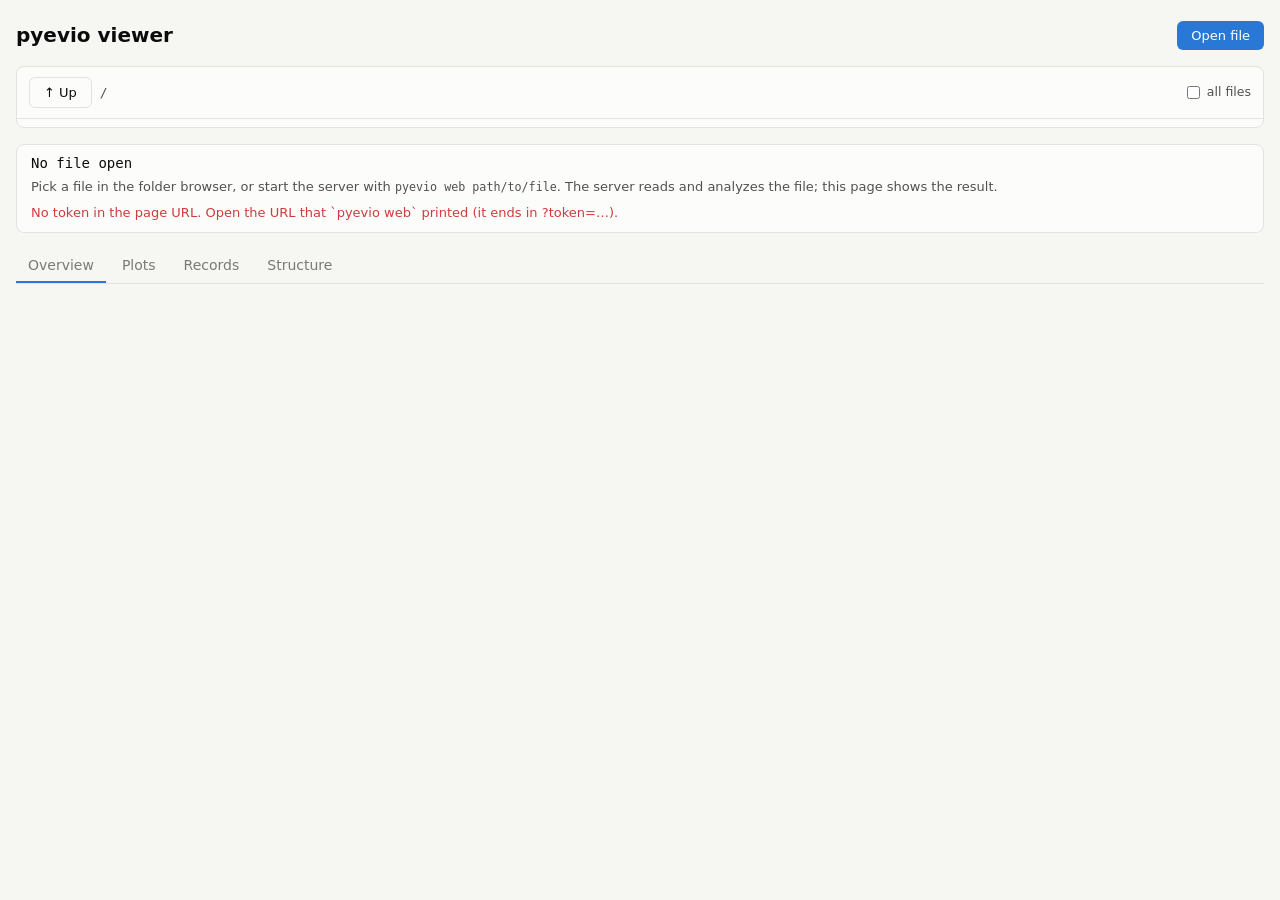
==== commit b60f2bf1: "pyevio web FILE opens the file at start; serve a tab icon `pyevio web` takes a file as well as a fol" ====
--- a/pyevio/web/index.html
+++ b/pyevio/web/index.html
@@ -4,6 +4,7 @@
 <meta charset="utf-8">
 <meta name="viewport" content="width=device-width, initial-scale=1">
 <title>pyevio web viewer</title>
+<link rel="icon" href="favicon.svg" type="image/svg+xml">
 <link rel="stylesheet" href="style.css">
 </head>
 <body>
@@ -26,7 +27,7 @@
   <section class="status" aria-live="polite">
     <div class="file" id="stFile">No file open</div>
     <div class="prog" id="prog" hidden><i></i></div>
-    <div class="msg" id="stMsg">Pick a file in the folder browser. The server reads and analyzes it; this page shows the result.</div>
+    <div class="msg" id="stMsg">Pick a file in the folder browser, or start the server with <code>pyevio web path/to/file</code>. The server reads and analyzes the file; this page shows the result.</div>
     <div class="err" id="stErr" hidden></div>
   </section>
 
